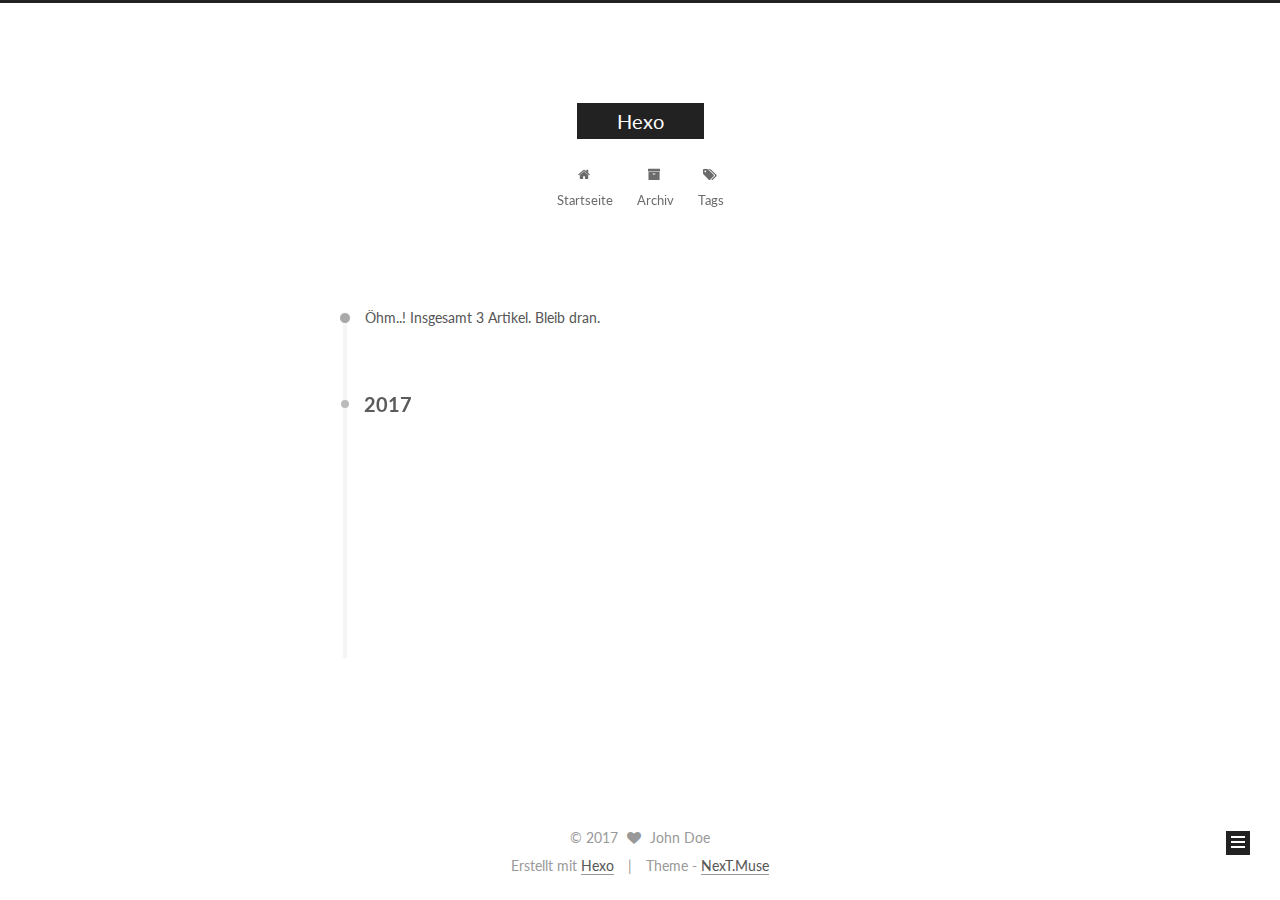
==== archives/index.html @ 36429cfd "Site updated: 2017-03-04 13:10:53" ====
<!doctype html>



  


<html class="theme-next muse use-motion" lang="">
<head>
  <meta charset="UTF-8"/>
<meta http-equiv="X-UA-Compatible" content="IE=edge" />
<meta name="viewport" content="width=device-width, initial-scale=1, maximum-scale=1"/>



<meta http-equiv="Cache-Control" content="no-transform" />
<meta http-equiv="Cache-Control" content="no-siteapp" />















  
  
  <link href="/lib/fancybox/source/jquery.fancybox.css?v=2.1.5" rel="stylesheet" type="text/css" />




  
  
  
  

  
    
    
  

  

  

  

  

  
    
    
    <link href="//fonts.googleapis.com/css?family=Lato:300,300italic,400,400italic,700,700italic&subset=latin,latin-ext" rel="stylesheet" type="text/css">
  






<link href="/lib/font-awesome/css/font-awesome.min.css?v=4.6.2" rel="stylesheet" type="text/css" />

<link href="/css/main.css?v=5.1.0" rel="stylesheet" type="text/css" />


  <meta name="keywords" content="Hexo, NexT" />





  <link rel="alternate" href="/atom.xml" title="Hexo" type="application/atom+xml" />




  <link rel="shortcut icon" type="image/x-icon" href="/favicon.ico?v=5.1.0" />






<meta property="og:type" content="website">
<meta property="og:title" content="Hexo">
<meta property="og:url" content="http://yoursite.com/archives/index.html">
<meta property="og:site_name" content="Hexo">
<meta name="twitter:card" content="summary">
<meta name="twitter:title" content="Hexo">



<script type="text/javascript" id="hexo.configurations">
  var NexT = window.NexT || {};
  var CONFIG = {
    root: '/',
    scheme: 'Muse',
    sidebar: {"position":"left","display":"post","offset":12,"offset_float":0,"b2t":false,"scrollpercent":false},
    fancybox: true,
    motion: true,
    duoshuo: {
      userId: '0',
      author: 'Author'
    },
    algolia: {
      applicationID: '',
      apiKey: '',
      indexName: '',
      hits: {"per_page":10},
      labels: {"input_placeholder":"Search for Posts","hits_empty":"We didn't find any results for the search: ${query}","hits_stats":"${hits} results found in ${time} ms"}
    }
  };
</script>



  <link rel="canonical" href="http://yoursite.com/archives/"/>





  <title> Archiv | Hexo </title>
</head>

<body itemscope itemtype="http://schema.org/WebPage" lang="">

  














  
  
    
  

  <div class="container one-collumn sidebar-position-left  page-archive  ">
    <div class="headband"></div>

    <header id="header" class="header" itemscope itemtype="http://schema.org/WPHeader">
      <div class="header-inner"><div class="site-brand-wrapper">
  <div class="site-meta ">
    

    <div class="custom-logo-site-title">
      <a href="/"  class="brand" rel="start">
        <span class="logo-line-before"><i></i></span>
        <span class="site-title">Hexo</span>
        <span class="logo-line-after"><i></i></span>
      </a>
    </div>
      
        <p class="site-subtitle"></p>
      
  </div>

  <div class="site-nav-toggle">
    <button>
      <span class="btn-bar"></span>
      <span class="btn-bar"></span>
      <span class="btn-bar"></span>
    </button>
  </div>
</div>

<nav class="site-nav">
  

  
    <ul id="menu" class="menu">
      
        
        <li class="menu-item menu-item-home">
          <a href="/" rel="section">
            
              <i class="menu-item-icon fa fa-fw fa-home"></i> <br />
            
            Startseite
          </a>
        </li>
      
        
        <li class="menu-item menu-item-archives">
          <a href="/archives" rel="section">
            
              <i class="menu-item-icon fa fa-fw fa-archive"></i> <br />
            
            Archiv
          </a>
        </li>
      
        
        <li class="menu-item menu-item-tags">
          <a href="/tags" rel="section">
            
              <i class="menu-item-icon fa fa-fw fa-tags"></i> <br />
            
            Tags
          </a>
        </li>
      

      
    </ul>
  

  
</nav>



 </div>
    </header>

    <main id="main" class="main">
      <div class="main-inner">
        <div class="content-wrap">
          <div id="content" class="content">
            

  <section id="posts" class="posts-collapse">
    <span class="archive-move-on"></span>

    <span class="archive-page-counter">
      
      
      
        
      
      Öhm..! Insgesamt 3 Artikel. Bleib dran.
    </span>

    

      
      
      

      
        
        <div class="collection-title">
          <h2 class="archive-year motion-element" id="archive-year-2017">2017</h2>
        </div>
      
      

      

  <article class="post post-type-normal" itemscope itemtype="http://schema.org/Article">
    <header class="post-header">

      <h1 class="post-title">
        
            <a class="post-title-link" href="/2017/03/04/hexo搭建指南/" itemprop="url">
              
                <span itemprop="name">hexo搭建指南</span>
              
            </a>
        
      </h1>

      <div class="post-meta">
        <time class="post-time" itemprop="dateCreated"
              datetime="2017-03-04T13:09:16+08:00"
              content="2017-03-04" >
          03-04
        </time>
      </div>

    </header>
  </article>



    

      
      
      

      
      

      

  <article class="post post-type-normal" itemscope itemtype="http://schema.org/Article">
    <header class="post-header">

      <h1 class="post-title">
        
            <a class="post-title-link" href="/2017/03/04/Hello-World-0/" itemprop="url">
              
                <span itemprop="name">Hello World!</span>
              
            </a>
        
      </h1>

      <div class="post-meta">
        <time class="post-time" itemprop="dateCreated"
              datetime="2017-03-04T11:02:02+08:00"
              content="2017-03-04" >
          03-04
        </time>
      </div>

    </header>
  </article>



    

      
      
      

      
      

      

  <article class="post post-type-normal" itemscope itemtype="http://schema.org/Article">
    <header class="post-header">

      <h1 class="post-title">
        
            <a class="post-title-link" href="/2017/03/04/hello-world/" itemprop="url">
              
                <span itemprop="name">Hello World</span>
              
            </a>
        
      </h1>

      <div class="post-meta">
        <time class="post-time" itemprop="dateCreated"
              datetime="2017-03-04T11:00:13+08:00"
              content="2017-03-04" >
          03-04
        </time>
      </div>

    </header>
  </article>



    

  </section>

  


          
          </div>
          


          

        </div>
        
          
  
  <div class="sidebar-toggle">
    <div class="sidebar-toggle-line-wrap">
      <span class="sidebar-toggle-line sidebar-toggle-line-first"></span>
      <span class="sidebar-toggle-line sidebar-toggle-line-middle"></span>
      <span class="sidebar-toggle-line sidebar-toggle-line-last"></span>
    </div>
  </div>

  <aside id="sidebar" class="sidebar">
    <div class="sidebar-inner">

      

      

      <section class="site-overview sidebar-panel sidebar-panel-active">
        <div class="site-author motion-element" itemprop="author" itemscope itemtype="http://schema.org/Person">
          <img class="site-author-image" itemprop="image"
               src="/images/avatar.gif"
               alt="John Doe" />
          <p class="site-author-name" itemprop="name">John Doe</p>
           
              <p class="site-description motion-element" itemprop="description"></p>
          
        </div>
        <nav class="site-state motion-element">

          
            <div class="site-state-item site-state-posts">
              <a href="/archives">
                <span class="site-state-item-count">3</span>
                <span class="site-state-item-name">Artikel</span>
              </a>
            </div>
          

          

          

        </nav>

        
          <div class="feed-link motion-element">
            <a href="/atom.xml" rel="alternate">
              <i class="fa fa-rss"></i>
              RSS
            </a>
          </div>
        

        <div class="links-of-author motion-element">
          
        </div>

        
        

        
        

        


      </section>

      

      

    </div>
  </aside>


        
      </div>
    </main>

    <footer id="footer" class="footer">
      <div class="footer-inner">
        <div class="copyright" >
  
  &copy; 
  <span itemprop="copyrightYear">2017</span>
  <span class="with-love">
    <i class="fa fa-heart"></i>
  </span>
  <span class="author" itemprop="copyrightHolder">John Doe</span>
</div>


<div class="powered-by">
  Erstellt mit  <a class="theme-link" href="https://hexo.io">Hexo</a>
</div>

<div class="theme-info">
  Theme -
  <a class="theme-link" href="https://github.com/iissnan/hexo-theme-next">
    NexT.Muse
  </a>
</div>


        

        
      </div>
    </footer>

    
      <div class="back-to-top">
        <i class="fa fa-arrow-up"></i>
        
      </div>
    
    
  </div>

  

<script type="text/javascript">
  if (Object.prototype.toString.call(window.Promise) !== '[object Function]') {
    window.Promise = null;
  }
</script>









  




  
  <script type="text/javascript" src="/lib/jquery/index.js?v=2.1.3"></script>

  
  <script type="text/javascript" src="/lib/fastclick/lib/fastclick.min.js?v=1.0.6"></script>

  
  <script type="text/javascript" src="/lib/jquery_lazyload/jquery.lazyload.js?v=1.9.7"></script>

  
  <script type="text/javascript" src="/lib/velocity/velocity.min.js?v=1.2.1"></script>

  
  <script type="text/javascript" src="/lib/velocity/velocity.ui.min.js?v=1.2.1"></script>

  
  <script type="text/javascript" src="/lib/fancybox/source/jquery.fancybox.pack.js?v=2.1.5"></script>


  


  <script type="text/javascript" src="/js/src/utils.js?v=5.1.0"></script>

  <script type="text/javascript" src="/js/src/motion.js?v=5.1.0"></script>



  
  

  
  
    <script type="text/javascript" id="motion.page.archive">
      $('.archive-year').velocity('transition.slideLeftIn');
    </script>
  


  


  <script type="text/javascript" src="/js/src/bootstrap.js?v=5.1.0"></script>



  



  




	





  





  





  



  
  

  

  

  

  


  

</body>
</html>
---- css/main.css ----
/* normalize.css v3.0.2 | MIT License | git.io/normalize */
html {
  font-family: sans-serif; /* 1 */
  -ms-text-size-adjust: 100%; /* 2 */
  -webkit-text-size-adjust: 100%; /* 2 */
}
body {
  margin: 0;
}
article,
aside,
details,
figcaption,
figure,
footer,
header,
hgroup,
main,
menu,
nav,
section,
summary {
  display: block;
}
audio,
canvas,
progress,
video {
  display: inline-block; /* 1 */
  vertical-align: baseline; /* 2 */
}
audio:not([controls]) {
  display: none;
  height: 0;
}
[hidden],
template {
  display: none;
}
a {
  background-color: transparent;
}
a:active,
a:hover {
  outline: 0;
}
abbr[title] {
  border-bottom: 1px dotted;
}
b,
strong {
  font-weight: bold;
}
dfn {
  font-style: italic;
}
h1 {
  font-size: 2em;
  margin: 0.67em 0;
}
mark {
  background: #ff0;
  color: #000;
}
small {
  font-size: 80%;
}
sub,
sup {
  font-size: 75%;
  line-height: 0;
  position: relative;
  vertical-align: baseline;
}
sup {
  top: -0.5em;
}
sub {
  bottom: -0.25em;
}
img {
  border: 0;
}
svg:not(:root) {
  overflow: hidden;
}
figure {
  margin: 1em 40px;
}
hr {
  -moz-box-sizing: content-box;
  box-sizing: content-box;
  height: 0;
}
pre {
  overflow: auto;
}
code,
kbd,
pre,
samp {
  font-family: monospace, monospace;
  font-size: 1em;
}
button,
input,
optgroup,
select,
textarea {
  color: inherit; /* 1 */
  font: inherit; /* 2 */
  margin: 0; /* 3 */
}
button {
  overflow: visible;
}
button,
select {
  text-transform: none;
}
button,
html input[type="button"],
input[type="reset"],
input[type="submit"] {
  -webkit-appearance: button; /* 2 */
  cursor: pointer; /* 3 */
}
button[disabled],
html input[disabled] {
  cursor: default;
}
button::-moz-focus-inner,
input::-moz-focus-inner {
  border: 0;
  padding: 0;
}
input {
  line-height: normal;
}
input[type="checkbox"],
input[type="radio"] {
  box-sizing: border-box; /* 1 */
  padding: 0; /* 2 */
}
input[type="number"]::-webkit-inner-spin-button,
input[type="number"]::-webkit-outer-spin-button {
  height: auto;
}
input[type="search"] {
  -webkit-appearance: textfield; /* 1 */
  -moz-box-sizing: content-box;
  -webkit-box-sizing: content-box; /* 2 */
  box-sizing: content-box;
}
input[type="search"]::-webkit-search-cancel-button,
input[type="search"]::-webkit-search-decoration {
  -webkit-appearance: none;
}
fieldset {
  border: 1px solid #c0c0c0;
  margin: 0 2px;
  padding: 0.35em 0.625em 0.75em;
}
legend {
  border: 0; /* 1 */
  padding: 0; /* 2 */
}
textarea {
  overflow: auto;
}
optgroup {
  font-weight: bold;
}
table {
  border-collapse: collapse;
  border-spacing: 0;
}
td,
th {
  padding: 0;
}
::selection {
  background: #262a30;
  color: #fff;
}
body {
  position: relative;
  font-family: 'Lato', "PingFang SC", "Microsoft YaHei", sans-serif;
  font-size: 14px;
  line-height: 2;
  color: #555;
  background: #fff;
}
@media (max-width: 767px) {
  body {
    padding-right: 0 !important;
  }
}
@media (min-width: 768px) and (max-width: 991px) {
  body {
    padding-right: 0 !important;
  }
}
@media (min-width: 1600px) {
  body {
    font-size: 16px;
  }
}
h1,
h2,
h3,
h4,
h5,
h6 {
  margin: 0;
  padding: 0;
  font-weight: bold;
  line-height: 1.5;
  font-family: 'Lato', "PingFang SC", "Microsoft YaHei", sans-serif;
}
h2,
h3,
h4,
h5,
h6 {
  margin: 20px 0 15px;
}
h1 {
  font-size: 22px;
}
@media (max-width: 767px) {
  h1 {
    font-size: 18px;
  }
}
h2 {
  font-size: 20px;
}
@media (max-width: 767px) {
  h2 {
    font-size: 16px;
  }
}
h3 {
  font-size: 18px;
}
@media (max-width: 767px) {
  h3 {
    font-size: 14px;
  }
}
h4 {
  font-size: 16px;
}
@media (max-width: 767px) {
  h4 {
    font-size: 12px;
  }
}
h5 {
  font-size: 14px;
}
@media (max-width: 767px) {
  h5 {
    font-size: 10px;
  }
}
h6 {
  font-size: 12px;
}
@media (max-width: 767px) {
  h6 {
    font-size: 8px;
  }
}
p {
  margin: 0 0 25px 0;
}
a {
  color: #555;
  text-decoration: none;
  border-bottom: 1px solid #999;
  word-wrap: break-word;
}
a:hover {
  color: #222;
  border-bottom-color: #222;
}
blockquote {
  margin: 0;
  padding: 0;
}
img {
  display: block;
  margin: auto;
  max-width: 100%;
  height: auto;
}
hr {
  margin: 40px 0;
  height: 3px;
  border: none;
  background-color: #ddd;
  background-image: repeating-linear-gradient(-45deg, #fff, #fff 4px, transparent 4px, transparent 8px);
}
blockquote {
  padding: 0 15px;
  color: #666;
  border-left: 4px solid #ddd;
}
blockquote cite::before {
  content: "-";
  padding: 0 5px;
}
dt {
  font-weight: 700;
}
dd {
  margin: 0;
  padding: 0;
}
.text-left {
  text-align: left;
}
.text-center {
  text-align: center;
}
.text-right {
  text-align: right;
}
.text-justify {
  text-align: justify;
}
.text-nowrap {
  white-space: nowrap;
}
.text-lowercase {
  text-transform: lowercase;
}
.text-uppercase {
  text-transform: uppercase;
}
.text-capitalize {
  text-transform: capitalize;
}
.center-block {
  display: block;
  margin-left: auto;
  margin-right: auto;
}
.clearfix:before,
.clearfix:after {
  content: " ";
  display: table;
}
.clearfix:after {
  clear: both;
}
.pullquote {
  width: 45%;
}
.pullquote.left {
  float: left;
  margin-left: 5px;
  margin-right: 10px;
}
.pullquote.right {
  float: right;
  margin-left: 10px;
  margin-right: 5px;
}
.affix.affix.affix {
  position: fixed;
}
.translation {
  margin-top: -20px;
  font-size: 14px;
  color: #999;
}
.scrollbar-measure {
  width: 100px;
  height: 100px;
  overflow: scroll;
  position: absolute;
  top: -9999px;
}
.use-motion .motion-element {
  opacity: 0;
}
table {
  margin: 20px 0;
  width: 100%;
  border-collapse: collapse;
  border-spacing: 0;
  border: 1px solid #ddd;
  font-size: 14px;
  table-layout: fixed;
  word-wrap: break-all;
}
table>tbody>tr:nth-of-type(odd) {
  background-color: #f9f9f9;
}
table>tbody>tr:hover {
  background-color: #f5f5f5;
}
caption,
th,
td {
  padding: 8px;
  text-align: left;
  vertical-align: middle;
  font-weight: normal;
}
th,
td {
  border-bottom: 3px solid #ddd;
  border-right: 1px solid #eee;
}
th {
  padding-bottom: 10px;
  font-weight: 700;
}
td {
  border-bottom-width: 1px;
}
html,
body {
  height: 100%;
}
.container {
  position: relative;
  min-height: 100%;
}
.header-inner {
  margin: 0 auto;
  padding: 100px 0 70px;
  width: 700px;
}
@media (min-width: 1600px) {
  .container .header-inner {
    width: 900px;
  }
}
.main {
  padding-bottom: 150px;
}
.main-inner {
  margin: 0 auto;
  width: 700px;
}
@media (min-width: 1600px) {
  .container .main-inner {
    width: 900px;
  }
}
.footer {
  position: absolute;
  left: 0;
  bottom: 0;
  width: 100%;
  min-height: 50px;
}
.footer-inner {
  box-sizing: border-box;
  margin: 20px auto;
  width: 700px;
}
@media (min-width: 1600px) {
  .container .footer-inner {
    width: 900px;
  }
}
pre,
.highlight {
  overflow: auto;
  margin: 20px 0;
  padding: 0;
  font-size: 13px;
  color: #4d4d4c;
  background: #f7f7f7;
  line-height: 1.6;
}
pre,
code {
  font-family: consolas, Menlo, "PingFang SC", "Microsoft YaHei", monospace;
}
code {
  padding: 2px 4px;
  word-wrap: break-word;
  color: #555;
  background: #eee;
  border-radius: 3px;
  font-size: 13px;
}
pre code {
  padding: 0;
  color: #4d4d4c;
  background: none;
  text-shadow: none;
}
.highlight {
  border-radius: 1px;
}
.highlight pre {
  border: none;
  margin: 0;
  padding: 10px 0;
}
.highlight table {
  margin: 0;
  width: auto;
  border: none;
}
.highlight td {
  border: none;
  padding: 0;
}
.highlight figcaption {
  font-size: 1em;
  color: #4d4d4c;
  line-height: 1em;
  margin-bottom: 1em;
}
.highlight figcaption:before,
.highlight figcaption:after {
  content: " ";
  display: table;
}
.highlight figcaption:after {
  clear: both;
}
.highlight figcaption a {
  float: right;
  color: #4d4d4c;
}
.highlight figcaption a:hover {
  border-bottom-color: #4d4d4c;
}
.highlight .gutter pre {
  padding-left: 10px;
  padding-right: 10px;
  color: #869194;
  text-align: right;
  background-color: #eff2f3;
}
.highlight .code pre {
  padding-left: 10px;
  padding-right: 10px;
  background-color: #f7f7f7;
}
.highlight .line {
  height: 20px;
}
.gutter {
  -webkit-user-select: none;
  -moz-user-select: none;
  -ms-user-select: none;
  user-select: none;
}
.gist table {
  width: auto;
}
.gist table td {
  border: none;
}
pre .deletion {
  background: #fdd;
}
pre .addition {
  background: #dfd;
}
pre .meta {
  color: #8959a8;
}
pre .comment {
  color: #8e908c;
}
pre .variable,
pre .attribute,
pre .tag,
pre .regexp,
pre .ruby .constant,
pre .xml .tag .title,
pre .xml .pi,
pre .xml .doctype,
pre .html .doctype,
pre .css .id,
pre .css .class,
pre .css .pseudo {
  color: #c82829;
}
pre .number,
pre .preprocessor,
pre .built_in,
pre .literal,
pre .params,
pre .constant,
pre .command {
  color: #f5871f;
}
pre .ruby .class .title,
pre .css .rules .attribute,
pre .string,
pre .value,
pre .inheritance,
pre .header,
pre .ruby .symbol,
pre .xml .cdata,
pre .special,
pre .number,
pre .formula {
  color: #718c00;
}
pre .title,
pre .css .hexcolor {
  color: #3e999f;
}
pre .function,
pre .python .decorator,
pre .python .title,
pre .ruby .function .title,
pre .ruby .title .keyword,
pre .perl .sub,
pre .javascript .title,
pre .coffeescript .title {
  color: #4271ae;
}
pre .keyword,
pre .javascript .function {
  color: #8959a8;
}
.full-image.full-image.full-image {
  border: none;
  max-width: 100%;
  width: auto;
  margin: 20px auto;
}
@media (min-width: 992px) {
  .full-image.full-image.full-image {
    max-width: none;
    width: 110%;
    margin: 25px -5%;
  }
}
.blockquote-center,
.page-home .post-type-quote blockquote,
.page-post-detail .post-type-quote blockquote {
  position: relative;
  margin: 40px 0;
  padding: 0;
  border-left: none;
  text-align: center;
}
.blockquote-center::before,
.page-home .post-type-quote blockquote::before,
.page-post-detail .post-type-quote blockquote::before,
.blockquote-center::after,
.page-home .post-type-quote blockquote::after,
.page-post-detail .post-type-quote blockquote::after {
  position: absolute;
  content: ' ';
  display: block;
  width: 100%;
  height: 24px;
  opacity: 0.2;
  background-repeat: no-repeat;
  background-position: 0 -6px;
  background-size: 22px 22px;
}
.blockquote-center::before,
.page-home .post-type-quote blockquote::before,
.page-post-detail .post-type-quote blockquote::before {
  top: -20px;
  background-image: url("../images/quote-l.svg");
  border-top: 1px solid #ccc;
}
.blockquote-center::after,
.page-home .post-type-quote blockquote::after,
.page-post-detail .post-type-quote blockquote::after {
  bottom: -20px;
  background-image: url("../images/quote-r.svg");
  border-bottom: 1px solid #ccc;
  background-position: 100% 8px;
}
.blockquote-center p,
.page-home .post-type-quote blockquote p,
.page-post-detail .post-type-quote blockquote p,
.blockquote-center div,
.page-home .post-type-quote blockquote div,
.page-post-detail .post-type-quote blockquote div {
  text-align: center;
}
.post .post-body .group-picture img {
  box-sizing: border-box;
  padding: 0 3px;
  border: none;
}
.post .group-picture-row {
  overflow: hidden;
  margin-top: 6px;
}
.post .group-picture-row:first-child {
  margin-top: 0;
}
.post .group-picture-column {
  float: left;
}
.page-post-detail .post-body .group-picture-column {
  float: none;
  margin-top: 10px;
  width: auto !important;
}
.page-post-detail .post-body .group-picture-column img {
  margin: 0 auto;
}
.page-archive .group-picture-container {
  overflow: hidden;
}
.page-archive .group-picture-row {
  float: left;
}
.page-archive .group-picture-row:first-child {
  margin-top: 6px;
}
.page-archive .group-picture-column {
  max-width: 150px;
  max-height: 150px;
}
.note {
  padding: 20px;
  margin: 20px 0;
  border: 1px solid #eee;
  border-left-width: 5px;
  border-radius: 3px;
}
.note h2,
.note h3,
.note h4,
.note h5,
.note h6 {
  margin-top: 0;
  margin-bottom: 5px;
}
.note p:last-child {
  margin-bottom: 0;
}
.note code {
  border-radius: 3px;
}
.note+.note {
  margin-top: -5px;
}
.default {
  border-left-color: #777;
}
.default h2,
.default h3,
.default h4,
.default h5,
.default h6 {
  color: #777;
}
.primary {
  border-left-color: #428bca;
}
.primary h2,
.primary h3,
.primary h4,
.primary h5,
.primary h6 {
  color: #428bca;
}
.success {
  border-left-color: #5cb85c;
}
.success h2,
.success h3,
.success h4,
.success h5,
.success h6 {
  color: #5cb85c;
}
.danger {
  border-left-color: #d9534f;
}
.danger h2,
.danger h3,
.danger h4,
.danger h5,
.danger h6 {
  color: #d9534f;
}
.warning {
  border-left-color: #f0ad4e;
}
.warning h2,
.warning h3,
.warning h4,
.warning h5,
.warning h6 {
  color: #f0ad4e;
}
.info {
  border-left-color: #5bc0de;
}
.info h2,
.info h3,
.info h4,
.info h5,
.info h6 {
  color: #5bc0de;
}
.exturl {
  background-color: transparent;
  cursor: pointer;
  border-bottom: 1px solid #999;
}
.exturl .fa {
  font-size: 14px;
}
.exturl:active,
.exturl:hover {
  outline: 0;
  color: #222;
  border-bottom-color: #222;
}
.btn {
  display: inline-block;
  padding: 0 20px;
  font-size: 14px;
  color: #fff;
  background: #222;
  border: 2px solid #222;
  text-decoration: none;
  border-radius: 0;
  transition-property: background-color;
  transition-duration: 0.2s;
  transition-timing-function: ease-in-out;
  transition-delay: 0s;
}
.btn:hover,
.post-button .btn:hover {
  border-color: #222;
  color: #222;
  background: #fff;
}
.btn-bar {
  display: block;
  width: 22px;
  height: 2px;
  background: #555;
  border-radius: 1px;
}
.btn-bar+.btn-bar {
  margin-top: 4px;
}
.pagination {
  margin: 120px 0 40px;
  text-align: center;
  border-top: 1px solid #eee;
}
.page-number-basic,
.pagination .prev,
.pagination .next,
.pagination .page-number,
.pagination .space {
  display: inline-block;
  position: relative;
  top: -1px;
  margin: 0 10px;
  padding: 0 10px;
  line-height: 30px;
}
@media (max-width: 767px) {
  .page-number-basic,
  .pagination .prev,
  .pagination .next,
  .pagination .page-number,
  .pagination .space {
    margin: 0 5px;
  }
}
.pagination .prev,
.pagination .next,
.pagination .page-number {
  border-bottom: 0;
  border-top: 1px solid #eee;
  transition-property: border-color;
  transition-duration: 0.2s;
  transition-timing-function: ease-in-out;
  transition-delay: 0s;
}
.pagination .prev:hover,
.pagination .next:hover,
.pagination .page-number:hover {
  border-top-color: #222;
}
.pagination .space {
  padding: 0;
  margin: 0;
}
.pagination .prev {
  margin-left: 0;
}
.pagination .next {
  margin-right: 0;
}
.pagination .page-number.current {
  color: #fff;
  background: #ccc;
  border-top-color: #ccc;
}
@media (max-width: 767px) {
  .pagination {
    border-top: none;
  }
  .pagination .prev,
  .pagination .next,
  .pagination .page-number {
    margin-bottom: 10px;
    border-top: 0;
    border-bottom: 1px solid #eee;
  }
  .pagination .prev:hover,
  .pagination .next:hover,
  .pagination .page-number:hover {
    border-bottom-color: #222;
  }
}
.comments {
  margin: 60px 20px 0;
}
.tag-cloud {
  text-align: center;
}
.tag-cloud a {
  display: inline-block;
  margin: 10px;
}
.back-to-top {
  box-sizing: border-box;
  position: fixed;
  bottom: -100px;
  right: 30px;
  z-index: 1050;
  padding: 0 6px;
  width: 24px;
  background: #222;
  font-size: 12px;
  opacity: 1;
  color: #fff;
  cursor: pointer;
  text-align: center;
  -webkit-transform: translateZ(0);
  transition-property: bottom;
  transition-duration: 0.2s;
  transition-timing-function: ease-in-out;
  transition-delay: 0s;
}
@media (max-width: 767px) {
  .back-to-top {
    display: none;
  }
}
@media (min-width: 768px) and (max-width: 991px) {
  .back-to-top {
    display: none;
  }
}
.back-to-top.back-to-top-on {
  bottom: 19px;
}
.header {
  background: #fff;
}
.header-inner {
  position: relative;
}
.headband {
  height: 3px;
  background: #222;
}
.site-meta {
  margin: 0;
  text-align: center;
}
@media (max-width: 767px) {
  .site-meta {
    text-align: center;
  }
}
.brand {
  position: relative;
  display: inline-block;
  padding: 0 40px;
  color: #fff;
  background: #222;
  border-bottom: none;
}
.brand:hover {
  color: #fff;
}
.logo {
  display: inline-block;
  margin-right: 5px;
  line-height: 36px;
  vertical-align: top;
}
.site-title {
  display: inline-block;
  vertical-align: top;
  line-height: 36px;
  font-size: 20px;
  font-weight: normal;
  font-family: 'Lato', "PingFang SC", "Microsoft YaHei", sans-serif;
}
.site-subtitle {
  margin-top: 10px;
  font-size: 13px;
  color: #999;
}
.use-motion .brand {
  opacity: 0;
}
.use-motion .logo,
.use-motion .site-title,
.use-motion .site-subtitle {
  opacity: 0;
  position: relative;
  top: -10px;
}
.site-nav-toggle {
  display: none;
  position: absolute;
  top: 10px;
  left: 10px;
}
@media (max-width: 767px) {
  .site-nav-toggle {
    display: block;
  }
}
.site-nav-toggle button {
  margin-top: 2px;
  padding: 9px 10px;
  background: transparent;
  border: none;
}
@media (max-width: 767px) {
  .site-nav {
    display: none;
    margin: 0 -10px;
    padding: 0 10px;
    clear: both;
    border-top: 1px solid #ddd;
  }
}
@media (min-width: 768px) and (max-width: 991px) {
  .site-nav {
    display: block !important;
  }
}
@media (min-width: 992px) {
  .site-nav {
    display: block !important;
  }
}
.menu {
  margin-top: 20px;
  padding-left: 0;
  text-align: center;
}
.menu .menu-item {
  display: inline-block;
  margin: 0 10px;
  list-style: none;
}
@media screen and (max-width: 767px) {
  .menu .menu-item {
    margin-top: 10px;
  }
}
.menu .menu-item a {
  display: block;
  font-size: 13px;
  line-height: inherit;
  border-bottom: 1px solid transparent;
  transition-property: border-color;
  transition-duration: 0.2s;
  transition-timing-function: ease-in-out;
  transition-delay: 0s;
}
.menu .menu-item a:hover {
  border-bottom-color: #222;
}
.menu .menu-item .fa {
  margin-right: 5px;
}
.use-motion .menu-item {
  opacity: 0;
}
.post-body {
  font-family: 'Lato', "PingFang SC", "Microsoft YaHei", sans-serif;
}
@media (max-width: 767px) {
  .post-body {
    word-break: break-word;
  }
}
.post-body .fancybox img {
  display: block !important;
  margin: 0 auto;
  cursor: pointer;
  cursor: zoom-in;
  cursor: -webkit-zoom-in;
}
.post-body .image-caption,
.post-body .figure .caption {
  margin: 10px auto 15px;
  text-align: center;
  font-size: 14px;
  color: #999;
  font-weight: bold;
  line-height: 1;
}
.post-sticky-flag {
  display: inline-block;
  font-size: 16px;
  -ms-transform: rotate(30deg);
  -webkit-transform: rotate(30deg);
  -moz-transform: rotate(30deg);
  -ms-transform: rotate(30deg);
  -o-transform: rotate(30deg);
  transform: rotate(30deg);
}
.posts-expand {
  padding-top: 40px;
}
@media (max-width: 767px) {
  .posts-expand {
    margin: 0 20px;
  }
  .post-body pre,
  .post-body .highlight {
    padding: 10px;
  }
  .post-body pre .gutter pre,
  .post-body .highlight .gutter pre {
    padding-right: 10px;
  }
}
@media (min-width: 992px) {
  .posts-expand .post-body {
    text-align: justify;
  }
}
.posts-expand .post-body h2,
.posts-expand .post-body h3,
.posts-expand .post-body h4,
.posts-expand .post-body h5,
.posts-expand .post-body h6 {
  padding-top: 10px;
}
.posts-expand .post-body h2 .header-anchor,
.posts-expand .post-body h3 .header-anchor,
.posts-expand .post-body h4 .header-anchor,
.posts-expand .post-body h5 .header-anchor,
.posts-expand .post-body h6 .header-anchor {
  float: right;
  margin-left: 10px;
  color: #ccc;
  border-bottom-style: none;
  visibility: hidden;
}
.posts-expand .post-body h2 .header-anchor:hover,
.posts-expand .post-body h3 .header-anchor:hover,
.posts-expand .post-body h4 .header-anchor:hover,
.posts-expand .post-body h5 .header-anchor:hover,
.posts-expand .post-body h6 .header-anchor:hover {
  color: inherit;
}
.posts-expand .post-body h2:hover .header-anchor,
.posts-expand .post-body h3:hover .header-anchor,
.posts-expand .post-body h4:hover .header-anchor,
.posts-expand .post-body h5:hover .header-anchor,
.posts-expand .post-body h6:hover .header-anchor {
  visibility: visible;
}
.posts-expand .post-body ul li {
  list-style: circle;
}
.posts-expand .post-body img {
  box-sizing: border-box;
  margin: auto;
  padding: 3px;
  border: 1px solid #ddd;
}
.posts-expand .fancybox img {
  margin: 0 auto;
}
@media (max-width: 767px) {
  .posts-collapse {
    margin: 0 20px;
  }
  .posts-collapse .post-title,
  .posts-collapse .post-meta {
    display: block;
    width: auto;
    text-align: left;
  }
}
.posts-collapse {
  position: relative;
  z-index: 1010;
  margin-left: 55px;
}
.posts-collapse::after {
  content: " ";
  position: absolute;
  top: 20px;
  left: 0;
  margin-left: -2px;
  width: 4px;
  height: 100%;
  background: #f5f5f5;
  z-index: -1;
}
@media (max-width: 767px) {
  .posts-collapse {
    margin: 0 20px;
  }
}
.posts-collapse .collection-title {
  position: relative;
  margin: 60px 0;
}
.posts-collapse .collection-title h2 {
  margin-left: 20px;
}
.posts-collapse .collection-title small {
  color: #bbb;
}
.posts-collapse .collection-title::before {
  content: " ";
  position: absolute;
  left: 0;
  top: 50%;
  margin-left: -4px;
  margin-top: -4px;
  width: 8px;
  height: 8px;
  background: #bbb;
  border-radius: 50%;
}
.posts-collapse .post {
  margin: 30px 0;
}
.posts-collapse .post-header {
  position: relative;
  transition-duration: 0.2s;
  transition-timing-function: ease-in-out;
  transition-delay: 0s;
  transition-property: border;
  border-bottom: 1px dashed #ccc;
}
.posts-collapse .post-header::before {
  content: " ";
  position: absolute;
  left: 0;
  top: 12px;
  width: 6px;
  height: 6px;
  margin-left: -4px;
  background: #bbb;
  border-radius: 50%;
  border: 1px solid #fff;
  transition-duration: 0.2s;
  transition-timing-function: ease-in-out;
  transition-delay: 0s;
  transition-property: background;
}
.posts-collapse .post-header:hover {
  border-bottom-color: #666;
}
.posts-collapse .post-header:hover::before {
  background: #222;
}
.posts-collapse .post-meta {
  position: absolute;
  font-size: 12px;
  left: 20px;
  top: 5px;
}
.posts-collapse .post-comments-count {
  display: none;
}
.posts-collapse .post-title {
  margin-left: 60px;
  font-size: 16px;
  font-weight: normal;
  line-height: inherit;
}
.posts-collapse .post-title::after {
  margin-left: 3px;
  opacity: 0.6;
}
.posts-collapse .post-title a {
  color: #666;
  border-bottom: none;
}
.page-home .post-type-quote .post-header,
.page-post-detail .post-type-quote .post-header,
.page-home .post-type-quote .post-tags,
.page-post-detail .post-type-quote .post-tags {
  display: none;
}
.posts-expand .post-title {
  font-size: 26px;
  text-align: center;
  word-break: break-word;
  font-weight: 400;
}
@media (max-width: 767px) {
  .posts-expand .post-title {
    font-size: 22px;
  }
}
.posts-expand .post-title-link {
  display: inline-block;
  position: relative;
  color: #555;
  border-bottom: none;
  line-height: 1.2;
  vertical-align: top;
}
.posts-expand .post-title-link::before {
  content: "";
  position: absolute;
  width: 100%;
  height: 2px;
  bottom: 0;
  left: 0;
  background-color: #000;
  visibility: hidden;
  -webkit-transform: scaleX(0);
  -moz-transform: scaleX(0);
  -ms-transform: scaleX(0);
  -o-transform: scaleX(0);
  transform: scaleX(0);
  transition-duration: 0.2s;
  transition-timing-function: ease-in-out;
  transition-delay: 0s;
}
.posts-expand .post-title-link:hover::before {
  visibility: visible;
  -webkit-transform: scaleX(1);
  -moz-transform: scaleX(1);
  -ms-transform: scaleX(1);
  -o-transform: scaleX(1);
  transform: scaleX(1);
}
.posts-expand .post-title-link .fa {
  font-size: 16px;
}
.posts-expand .post-meta {
  margin: 3px 0 60px 0;
  color: #999;
  font-family: 'Lato', "PingFang SC", "Microsoft YaHei", sans-serif;
  font-size: 12px;
  text-align: center;
}
.posts-expand .post-meta .post-category-list {
  display: inline-block;
  margin: 0;
  padding: 3px;
}
.posts-expand .post-meta .post-category-list-link {
  color: #999;
}
.posts-expand .post-meta .post-description {
  font-size: 14px;
  margin-top: 2px;
}
.post-meta-divider {
  margin: 0 0.5em;
}
.post-meta-item-icon {
  margin-right: 3px;
}
@media (min-width: 768px) and (max-width: 991px) {
  .post-meta-item-icon {
    display: inline-block;
  }
}
@media (max-width: 767px) {
  .post-meta-item-icon {
    display: inline-block;
  }
}
@media (min-width: 768px) and (max-width: 991px) {
  .post-meta-item-text {
    display: none;
  }
}
@media (max-width: 767px) {
  .post-meta-item-text {
    display: none;
  }
}
@media (max-width: 767px) {
  .posts-expand .post-comments-count {
    display: none;
  }
}
.social-like {
  font-size: 14px;
  height: 20px;
  text-align: center;
  border-top: 1px solid #eee;
  padding-top: 9px;
  margin-top: 45px;
  display: flex;
  justify-content: center;
}
.vk_like {
  width: 85px;
  height: 21px;
  padding-top: 7px;
  align-self: center;
}
.fb_like {
  height: 30px;
  align-self: center;
}
.post-button {
  margin-top: 50px;
}
.post-button .btn {
  color: #fff;
  font-size: 14px;
  background: #222;
  border-radius: 0;
  line-height: 2;
  margin: 0 4px 8px 4px;
}
.post-button .fa-fw {
  width: 1.285714285714286em;
  text-align: left;
}
.posts-expand .post-tags {
  margin-top: 40px;
  text-align: center;
}
.posts-expand .post-tags a {
  display: inline-block;
  margin-right: 10px;
  font-size: 13px;
}
.post-nav {
  display: table;
  margin-top: 15px;
  width: 100%;
  border-top: 1px solid #eee;
}
.post-nav-divider {
  display: table-cell;
  width: 10%;
}
.post-nav-item {
  display: table-cell;
  padding: 10px 0 0 0;
  width: 45%;
  vertical-align: top;
}
.post-nav-item a {
  position: relative;
  display: block;
  line-height: 25px;
  font-size: 14px;
  color: #555;
  border-bottom: none;
}
.post-nav-item a:hover {
  color: #222;
  border-bottom: none;
}
.post-nav-item a:active {
  top: 2px;
}
.post-nav-item .fa {
  position: absolute;
  top: 8px;
  left: 0;
  font-size: 12px;
}
.post-nav-next a {
  padding-left: 15px;
}
.post-nav-prev {
  text-align: right;
}
.post-nav-prev a {
  padding-right: 15px;
}
.post-nav-prev .fa {
  right: 0;
  left: auto;
}
.posts-expand .post-eof {
  display: block;
  margin: 80px auto 60px;
  width: 8%;
  height: 1px;
  background: #ccc;
  text-align: center;
}
.post:last-child .post-eof.post-eof.post-eof {
  display: none;
}
.post-gallery {
  display: table;
  table-layout: fixed;
  width: 100%;
  border-collapse: separate;
}
.post-gallery-row {
  display: table-row;
}
.post-gallery .post-gallery-img {
  display: table-cell;
  text-align: center;
  vertical-align: middle;
  border: none;
}
.post-gallery .post-gallery-img img {
  max-width: 100%;
  max-height: 100%;
  border: none;
}
.fancybox-close,
.fancybox-close:hover {
  border: none;
}
.sidebar {
  position: fixed;
  right: 0;
  top: 0;
  bottom: 0;
  width: 0;
  z-index: 1040;
  box-shadow: inset 0 2px 6px #000;
  background: #222;
  -webkit-transform: translateZ(0);
}
.sidebar a {
  color: #999;
  border-bottom-color: #555;
}
.sidebar a:hover {
  color: #eee;
}
@media (min-width: 768px) and (max-width: 991px) {
  .sidebar {
    display: none !important;
  }
}
@media (max-width: 767px) {
  .sidebar {
    display: none !important;
  }
}
.sidebar-inner {
  position: relative;
  padding: 20px 10px;
  color: #999;
  text-align: center;
}
.sidebar-toggle {
  position: fixed;
  right: 30px;
  bottom: 45px;
  width: 14px;
  height: 14px;
  padding: 5px;
  background: #222;
  line-height: 0;
  z-index: 1050;
  cursor: pointer;
  -webkit-transform: translateZ(0);
}
@media (min-width: 768px) and (max-width: 991px) {
  .sidebar-toggle {
    display: none;
  }
}
@media (max-width: 767px) {
  .sidebar-toggle {
    display: none;
  }
}
.sidebar-toggle-line {
  position: relative;
  display: inline-block;
  vertical-align: top;
  height: 2px;
  width: 100%;
  background: #fff;
  margin-top: 3px;
}
.sidebar-toggle-line:first-child {
  margin-top: 0;
}
.site-author-image {
  display: block;
  margin: 0 auto;
  padding: 2px;
  max-width: 96px;
  height: auto;
  border: 2px solid #333;
}
.site-author-name {
  margin: 5px 0 0;
  text-align: center;
  color: #f5f5f5;
  font-weight: normal;
}
.site-description {
  margin-top: 5px;
  text-align: center;
  font-size: 14px;
  color: #999;
}
.site-state {
  overflow: hidden;
  line-height: 1.4;
  white-space: nowrap;
  text-align: center;
}
.site-state-item {
  display: inline-block;
  padding: 0 15px;
  border-left: 1px solid #333;
}
.site-state-item:first-child {
  border-left: none;
}
.site-state-item a {
  border-bottom: none;
}
.site-state-item-count {
  display: block;
  text-align: center;
  color: inherit;
  font-weight: 600;
  font-size: 18px;
}
.site-state-item-name {
  font-size: 13px;
  color: inherit;
}
.feed-link {
  margin-top: 20px;
}
.feed-link a {
  display: inline-block;
  padding: 0 15px;
  color: #fc6423;
  border: 1px solid #fc6423;
  border-radius: 4px;
}
.feed-link a i {
  color: #fc6423;
  font-size: 14px;
}
.feed-link a:hover {
  color: #fff;
  background: #fc6423;
}
.feed-link a:hover i {
  color: #fff;
}
.links-of-author {
  margin-top: 20px;
}
.links-of-author a {
  display: inline-block;
  vertical-align: middle;
  margin-right: 10px;
  margin-bottom: 10px;
  border-bottom-color: #555;
  font-size: 13px;
}
.links-of-author a:before {
  display: inline-block;
  vertical-align: middle;
  margin-right: 3px;
  content: " ";
  width: 4px;
  height: 4px;
  border-radius: 50%;
  background: #c8ff29;
}
.links-of-blogroll {
  font-size: 13px;
}
.links-of-blogroll-title {
  margin-top: 20px;
  font-size: 14px;
  font-weight: 600;
}
.links-of-blogroll-list {
  margin: 0;
  padding: 0;
}
.links-of-blogroll-item {
  padding: 2px 10px;
}
.sidebar-nav {
  margin: 0 0 20px;
  padding-left: 0;
}
.sidebar-nav li {
  display: inline-block;
  cursor: pointer;
  border-bottom: 1px solid transparent;
  font-size: 14px;
  color: #555;
}
.sidebar-nav li:hover {
  color: #f5f5f5;
}
.page-post-detail .sidebar-nav-toc {
  padding: 0 5px;
}
.page-post-detail .sidebar-nav-overview {
  margin-left: 10px;
}
.sidebar-nav .sidebar-nav-active {
  color: #87daff;
  border-bottom-color: #87daff;
}
.sidebar-nav .sidebar-nav-active:hover {
  color: #87daff;
}
.sidebar-panel {
  display: none;
}
.sidebar-panel-active {
  display: block;
}
.post-toc-empty {
  font-size: 14px;
  color: #666;
}
.post-toc-wrap {
  overflow: hidden;
}
.post-toc {
  overflow: auto;
}
.post-toc ol {
  margin: 0;
  padding: 0 2px 5px 10px;
  text-align: left;
  list-style: none;
  font-size: 14px;
}
.post-toc ol > ol {
  padding-left: 0;
}
.post-toc ol a {
  transition-duration: 0.2s;
  transition-timing-function: ease-in-out;
  transition-delay: 0s;
  transition-property: all;
  color: #999;
  border-bottom-color: #555;
}
.post-toc ol a:hover {
  color: #ccc;
  border-bottom-color: #ccc;
}
.post-toc .nav-item {
  overflow: hidden;
  text-overflow: ellipsis;
  white-space: nowrap;
  line-height: 1.8;
}
.post-toc .nav .nav-child {
  display: none;
}
.post-toc .nav .active > .nav-child {
  display: block;
}
.post-toc .nav .active-current > .nav-child {
  display: block;
}
.post-toc .nav .active-current > .nav-child > .nav-item {
  display: block;
}
.post-toc .nav .active > a {
  color: #87daff;
  border-bottom-color: #87daff;
}
.post-toc .nav .active-current > a {
  color: #87daff;
}
.post-toc .nav .active-current > a:hover {
  color: #87daff;
}
.footer {
  font-size: 14px;
  color: #999;
}
.footer img {
  border: none;
}
.footer-inner {
  text-align: center;
}
.with-love {
  display: inline-block;
  margin: 0 5px;
}
.powered-by,
.theme-info {
  display: inline-block;
}
.powered-by {
  margin-right: 10px;
}
.powered-by::after {
  content: "|";
  padding-left: 10px;
}
.cc-license {
  margin-top: 10px;
  text-align: center;
}
.cc-license .cc-opacity {
  opacity: 0.7;
  border-bottom: none;
}
.cc-license .cc-opacity:hover {
  opacity: 0.9;
}
.cc-license img {
  display: inline-block;
}
.theme-next #ds-thread #ds-reset {
  color: #555;
}
.theme-next #ds-thread #ds-reset .ds-replybox {
  margin-bottom: 30px;
}
.theme-next #ds-thread #ds-reset .ds-replybox .ds-avatar,
.theme-next #ds-reset .ds-avatar img {
  box-shadow: none;
}
.theme-next #ds-thread #ds-reset .ds-textarea-wrapper {
  border-color: #c7d4e1;
  background: none;
  border-top-right-radius: 3px;
  border-top-left-radius: 3px;
}
.theme-next #ds-thread #ds-reset .ds-textarea-wrapper textarea {
  height: 60px;
}
.theme-next #ds-reset .ds-rounded-top {
  border-radius: 0;
}
.theme-next #ds-thread #ds-reset .ds-post-toolbar {
  box-sizing: border-box;
  border: 1px solid #c7d4e1;
  background: #f6f8fa;
}
.theme-next #ds-thread #ds-reset .ds-post-options {
  height: 40px;
  border: none;
  background: none;
}
.theme-next #ds-thread #ds-reset .ds-toolbar-buttons {
  top: 11px;
}
.theme-next #ds-thread #ds-reset .ds-sync {
  top: 5px;
}
.theme-next #ds-thread #ds-reset .ds-post-button {
  top: 4px;
  right: 5px;
  width: 90px;
  height: 30px;
  border: 1px solid #c5ced7;
  border-radius: 3px;
  background-image: linear-gradient(#fbfbfc, #f5f7f9);
  color: #60676d;
}
.theme-next #ds-thread #ds-reset .ds-post-button:hover {
  background-position: 0 -30px;
  color: #60676d;
}
.theme-next #ds-thread #ds-reset .ds-comments-info {
  padding: 10px 0;
}
.theme-next #ds-thread #ds-reset .ds-sort {
  display: none;
}
.theme-next #ds-thread #ds-reset li.ds-tab a.ds-current {
  border: none;
  background: #f6f8fa;
  color: #60676d;
}
.theme-next #ds-thread #ds-reset li.ds-tab a.ds-current:hover {
  background-color: #e9f0f7;
  color: #60676d;
}
.theme-next #ds-thread #ds-reset li.ds-tab a {
  border-radius: 2px;
  padding: 5px;
}
.theme-next #ds-thread #ds-reset .ds-login-buttons p {
  color: #999;
  line-height: 36px;
}
.theme-next #ds-thread #ds-reset .ds-login-buttons .ds-service-list li {
  height: 28px;
}
.theme-next #ds-thread #ds-reset .ds-service-list a {
  background: none;
  padding: 5px;
  border: 1px solid;
  border-radius: 3px;
  text-align: center;
}
.theme-next #ds-thread #ds-reset .ds-service-list a:hover {
  color: #fff;
  background: #666;
}
.theme-next #ds-thread #ds-reset .ds-service-list .ds-weibo {
  color: #fc9b00;
  border-color: #fc9b00;
}
.theme-next #ds-thread #ds-reset .ds-service-list .ds-weibo:hover {
  background: #fc9b00;
}
.theme-next #ds-thread #ds-reset .ds-service-list .ds-qq {
  color: #60a3ec;
  border-color: #60a3ec;
}
.theme-next #ds-thread #ds-reset .ds-service-list .ds-qq:hover {
  background: #60a3ec;
}
.theme-next #ds-thread #ds-reset .ds-service-list .ds-renren {
  color: #2e7ac4;
  border-color: #2e7ac4;
}
.theme-next #ds-thread #ds-reset .ds-service-list .ds-renren:hover {
  background: #2e7ac4;
}
.theme-next #ds-thread #ds-reset .ds-service-list .ds-douban {
  color: #37994c;
  border-color: #37994c;
}
.theme-next #ds-thread #ds-reset .ds-service-list .ds-douban:hover {
  background: #37994c;
}
.theme-next #ds-thread #ds-reset .ds-service-list .ds-kaixin {
  color: #fef20d;
  border-color: #fef20d;
}
.theme-next #ds-thread #ds-reset .ds-service-list .ds-kaixin:hover {
  background: #fef20d;
}
.theme-next #ds-thread #ds-reset .ds-service-list .ds-netease {
  color: #f00;
  border-color: #f00;
}
.theme-next #ds-thread #ds-reset .ds-service-list .ds-netease:hover {
  background: #f00;
}
.theme-next #ds-thread #ds-reset .ds-service-list .ds-sohu {
  color: #ffcb05;
  border-color: #ffcb05;
}
.theme-next #ds-thread #ds-reset .ds-service-list .ds-sohu:hover {
  background: #ffcb05;
}
.theme-next #ds-thread #ds-reset .ds-service-list .ds-baidu {
  color: #2831e0;
  border-color: #2831e0;
}
.theme-next #ds-thread #ds-reset .ds-service-list .ds-baidu:hover {
  background: #2831e0;
}
.theme-next #ds-thread #ds-reset .ds-service-list .ds-google {
  color: #166bec;
  border-color: #166bec;
}
.theme-next #ds-thread #ds-reset .ds-service-list .ds-google:hover {
  background: #166bec;
}
.theme-next #ds-thread #ds-reset .ds-service-list .ds-weixin {
  color: #00ce0d;
  border-color: #00ce0d;
}
.theme-next #ds-thread #ds-reset .ds-service-list .ds-weixin:hover {
  background: #00ce0d;
}
.theme-next #ds-thread #ds-reset .ds-service-list .ds-more-services {
  border: none;
}
.theme-next #ds-thread #ds-reset .ds-service-list .ds-more-services:hover {
  background: none;
}
.theme-next #ds-reset .duoshuo-ua-admin {
  display: inline-block;
  color: #f00;
}
.theme-next #ds-reset .duoshuo-ua-platform,
.theme-next #ds-reset .duoshuo-ua-browser {
  color: #ccc;
}
.theme-next #ds-reset .duoshuo-ua-platform .fa,
.theme-next #ds-reset .duoshuo-ua-browser .fa {
  display: inline-block;
  margin-right: 3px;
}
.theme-next #ds-reset .duoshuo-ua-separator {
  display: inline-block;
  margin-left: 5px;
}
.theme-next .this_ua {
  background-color: #ccc !important;
  border-radius: 4px;
  padding: 0 5px !important;
  margin: 1px 1px !important;
  border: 1px solid #bbb !important;
  color: #fff;
  display: inline-block !important;
}
.theme-next .this_ua.admin {
  background-color: #d9534f !important;
  border-color: #d9534f !important;
}
.theme-next .this_ua.platform.iOS,
.theme-next .this_ua.platform.Mac,
.theme-next .this_ua.platform.Windows {
  background-color: #39b3d7 !important;
  border-color: #46b8da !important;
}
.theme-next .this_ua.platform.Linux {
  background-color: #3a3a3a !important;
  border-color: #1f1f1f !important;
}
.theme-next .this_ua.platform.Android {
  background-color: #00c47d !important;
  border-color: #01b171 !important;
}
.theme-next .this_ua.browser.Mobile,
.theme-next .this_ua.browser.Chrome {
  background-color: #5cb85c !important;
  border-color: #4cae4c !important;
}
.theme-next .this_ua.browser.Firefox {
  background-color: #f0ad4e !important;
  border-color: #eea236 !important;
}
.theme-next .this_ua.browser.Maxthon,
.theme-next .this_ua.browser.IE {
  background-color: #428bca !important;
  border-color: #357ebd !important;
}
.theme-next .this_ua.browser.baidu,
.theme-next .this_ua.browser.UCBrowser,
.theme-next .this_ua.browser.Opera {
  background-color: #d9534f !important;
  border-color: #d43f3a !important;
}
.theme-next .this_ua.browser.Android,
.theme-next .this_ua.browser.QQBrowser {
  background-color: #78ace9 !important;
  border-color: #4cae4c !important;
}
.cloud-tie-wrapper img {
  display: inline-block;
}
.cloud-tie-wrapper .total-txt {
  font-size: 1em !important;
}
.cloud-tie-join-count .join-count {
  color: #555 !important;
  font-size: inherit !important;
  margin: 0 !important;
}
.post-spread {
  margin-top: 20px;
  text-align: center;
}
.jiathis_style {
  display: inline-block;
}
.jiathis_style a {
  border: none;
}
.post-spread {
  margin-top: 20px;
  text-align: center;
}
.bdshare-slide-button-box a {
  border: none;
}
.bdsharebuttonbox {
  display: inline-block;
}
.bdsharebuttonbox a {
  border: none;
}
.local-search-pop-overlay {
  position: fixed;
  width: 100%;
  height: 100%;
  top: 0;
  left: 0;
  z-index: 2080;
  background-color: rgba(0,0,0,0.3);
}
.local-search-popup {
  display: none;
  position: fixed;
  top: 10%;
  left: 50%;
  margin-left: -350px;
  width: 700px;
  height: 80%;
  padding: 0;
  background: #fff;
  color: #333;
  z-index: 9999;
  border-radius: 5px;
}
@media (max-width: 767px) {
  .local-search-popup {
    padding: 0;
    top: 0;
    left: 0;
    margin: 0;
    width: 100%;
    height: 100%;
    border-radius: 0;
  }
}
.local-search-popup ul.search-result-list {
  padding: 0;
  margin: 0 5px;
}
.local-search-popup p.search-result {
  border-bottom: 1px dashed #ccc;
  padding: 5px 0;
}
.local-search-popup a.search-result-title {
  font-weight: bold;
  font-size: 16px;
}
.local-search-popup .search-keyword {
  border-bottom: 1px dashed #f00;
  font-size: 14px;
  font-weight: bold;
  color: #f00;
}
.local-search-popup .local-search-header {
  padding: 5px;
  height: 36px;
  background: #f5f5f5;
  border-top-left-radius: 5px;
  border-top-right-radius: 5px;
}
.local-search-popup #local-search-result {
  overflow: auto;
  position: relative;
  padding: 5px 25px;
  height: calc(100% - 55px);
}
.local-search-popup .local-search-input-wrapper {
  display: inline-block;
  width: calc(100% - 60px);
  height: 36px;
  line-height: 36px;
  padding: 0 5px;
}
.local-search-popup .local-search-input-wrapper input {
  padding: 8px 0;
  height: 20px;
  display: block;
  width: 100%;
  outline: none;
  border: none;
  background: transparent;
  vertical-align: middle;
}
.local-search-popup .search-icon,
.local-search-popup .popup-btn-close {
  display: inline-block;
  font-size: 18px;
  color: #999;
  height: 36px;
  width: 18px;
}
.local-search-popup .search-icon {
  float: left;
}
.local-search-popup .popup-btn-close {
  border-left: 1px solid #eee;
  float: right;
  cursor: pointer;
  padding-left: 10px;
}
.local-search-popup #no-result {
  position: absolute;
  left: 50%;
  top: 50%;
  -webkit-transform: translate(-50%, -50%);
  -webkit-transform: translate(-50%, -50%);
  -moz-transform: translate(-50%, -50%);
  -ms-transform: translate(-50%, -50%);
  -o-transform: translate(-50%, -50%);
  transform: translate(-50%, -50%);
  color: #ccc;
}
.site-uv,
.site-pv,
.page-pv {
  display: inline-block;
}
.site-uv .busuanzi-value,
.site-pv .busuanzi-value,
.page-pv .busuanzi-value {
  margin: 0 5px;
}
.site-uv {
  margin-right: 10px;
}
.site-uv::after {
  content: "|";
  padding-left: 10px;
}
.use-motion .post {
  opacity: 0;
}
.page-archive .archive-page-counter {
  position: relative;
  top: 3px;
  left: 20px;
}
@media (max-width: 767px) {
  .page-archive .archive-page-counter {
    top: 5px;
  }
}
.page-archive .posts-collapse .archive-move-on {
  position: absolute;
  top: 11px;
  left: 0;
  margin-left: -6px;
  width: 10px;
  height: 10px;
  opacity: 0.5;
  background: #555;
  border: 1px solid #fff;
  border-radius: 50%;
}
.category-all-page .category-all-title {
  text-align: center;
}
.category-all-page .category-all {
  margin-top: 20px;
}
.category-all-page .category-list {
  margin: 0;
  padding: 0;
  list-style: none;
}
.category-all-page .category-list-item {
  margin: 5px 10px;
}
.category-all-page .category-list-count {
  color: #bbb;
}
.category-all-page .category-list-count:before {
  display: inline;
  content: " (";
}
.category-all-page .category-list-count:after {
  display: inline;
  content: ") ";
}
.category-all-page .category-list-child {
  padding-left: 10px;
}
#schedule ul#event-list {
  padding-left: 30px;
}
#schedule ul#event-list hr {
  margin: 20px 0 45px 0 !important;
  background: #222;
}
#schedule ul#event-list hr:after {
  display: inline-block;
  content: 'NOW';
  background: #222;
  color: #fff;
  font-weight: bold;
  text-align: right;
  padding: 0 5px;
}
#schedule ul#event-list li.event {
  margin: 20px 0px;
  background: #f9f9f9;
  padding-left: 10px;
  min-height: 40px;
}
#schedule ul#event-list li.event h2.event-summary {
  margin: 0;
  padding-bottom: 3px;
}
#schedule ul#event-list li.event h2.event-summary:before {
  display: inline-block;
  font-family: FontAwesome;
  font-size: 8px;
  content: '\f111';
  vertical-align: middle;
  margin-right: 25px;
  color: #bbb;
}
#schedule ul#event-list li.event span.event-relative-time {
  display: inline-block;
  font-size: 12px;
  font-weight: 400;
  padding-left: 12px;
  color: #bbb;
}
#schedule ul#event-list li.event span.event-details {
  display: block;
  color: #bbb;
  margin-left: 56px;
  padding-top: 3px;
  padding-bottom: 6px;
  text-indent: -24px;
  line-height: 18px;
}
#schedule ul#event-list li.event span.event-details:before {
  text-indent: 0;
  display: inline-block;
  width: 14px;
  font-family: FontAwesome;
  text-align: center;
  margin-right: 9px;
  color: #bbb;
}
#schedule ul#event-list li.event span.event-details.event-location:before {
  content: '\f041';
}
#schedule ul#event-list li.event span.event-details.event-duration:before {
  content: '\f017';
}
#schedule ul#event-list li.event-past {
  background: #fcfcfc;
}
#schedule ul#event-list li.event-past > * {
  opacity: 0.6;
}
#schedule ul#event-list li.event-past h2.event-summary {
  color: #bbb;
}
#schedule ul#event-list li.event-past h2.event-summary:before {
  color: #dfdfdf;
}
#schedule ul#event-list li.event-now {
  background: #222;
  color: #fff;
  padding: 15px 0 15px 10px;
}
#schedule ul#event-list li.event-now h2.event-summary:before {
  -webkit-transform: scale(1.2);
  -moz-transform: scale(1.2);
  -ms-transform: scale(1.2);
  -o-transform: scale(1.2);
  transform: scale(1.2);
  color: #fff;
  animation: dot-flash 1s alternate infinite ease-in-out;
}
#schedule ul#event-list li.event-now * {
  color: #fff !important;
}
@-moz-keyframes dot-flash {
  from {
    opacity: 1;
    -webkit-transform: scale(1.1);
    -moz-transform: scale(1.1);
    -ms-transform: scale(1.1);
    -o-transform: scale(1.1);
    transform: scale(1.1);
  }
  to {
    opacity: 0;
    -webkit-transform: scale(1);
    -moz-transform: scale(1);
    -ms-transform: scale(1);
    -o-transform: scale(1);
    transform: scale(1);
  }
}
@-webkit-keyframes dot-flash {
  from {
    opacity: 1;
    -webkit-transform: scale(1.1);
    -moz-transform: scale(1.1);
    -ms-transform: scale(1.1);
    -o-transform: scale(1.1);
    transform: scale(1.1);
  }
  to {
    opacity: 0;
    -webkit-transform: scale(1);
    -moz-transform: scale(1);
    -ms-transform: scale(1);
    -o-transform: scale(1);
    transform: scale(1);
  }
}
@-o-keyframes dot-flash {
  from {
    opacity: 1;
    -webkit-transform: scale(1.1);
    -moz-transform: scale(1.1);
    -ms-transform: scale(1.1);
    -o-transform: scale(1.1);
    transform: scale(1.1);
  }
  to {
    opacity: 0;
    -webkit-transform: scale(1);
    -moz-transform: scale(1);
    -ms-transform: scale(1);
    -o-transform: scale(1);
    transform: scale(1);
  }
}
@keyframes dot-flash {
  from {
    opacity: 1;
    -webkit-transform: scale(1.1);
    -moz-transform: scale(1.1);
    -ms-transform: scale(1.1);
    -o-transform: scale(1.1);
    transform: scale(1.1);
  }
  to {
    opacity: 0;
    -webkit-transform: scale(1);
    -moz-transform: scale(1);
    -ms-transform: scale(1);
    -o-transform: scale(1);
    transform: scale(1);
  }
}
.page-post-detail .sidebar-toggle-line {
  background: #87daff;
}
.page-post-detail .comments {
  overflow: hidden;
}
@media (max-width: 767px) {
  .header-inner,
  .container .main-inner,
  .footer-inner {
    width: auto;
  }
}
embed {
  display: block;
  margin: 0px auto 25px auto;
}
.custom-logo .site-meta-headline {
  text-align: center;
}
.custom-logo .brand {
  background: none;
}
.custom-logo .site-title {
  margin: 10px auto 0;
  font-size: 24px;
  color: #222;
}
.custom-logo .site-title a {
  border: none;
}
.custom-logo-image {
  margin: 0 auto;
  padding: 5px;
  max-width: 150px;
  background: #fff;
}
@media (max-width: 767px) {
  .site-nav {
    position: absolute;
    left: 0;
    top: 52px;
    margin: 0;
    width: 100%;
    padding: 0;
    background: #fff;
    border-bottom: 1px solid #ddd;
    z-index: 1;
  }
}
@media (max-width: 767px) {
  .menu {
    text-align: left;
  }
}
@media (max-width: 767px) {
  .menu .menu-item {
    display: block;
    margin: 0 10px;
    vertical-align: top;
  }
}
@media (max-width: 767px) {
  .menu .menu-item br {
    display: none;
  }
}
@media (max-width: 767px) {
  .menu .menu-item a {
    padding: 5px 10px;
  }
}
.menu .menu-item .fa {
  margin-right: 0;
}
.site-search form {
  display: none;
}
.links-of-blogroll-inline .links-of-blogroll-item {
  display: inline-block;
}
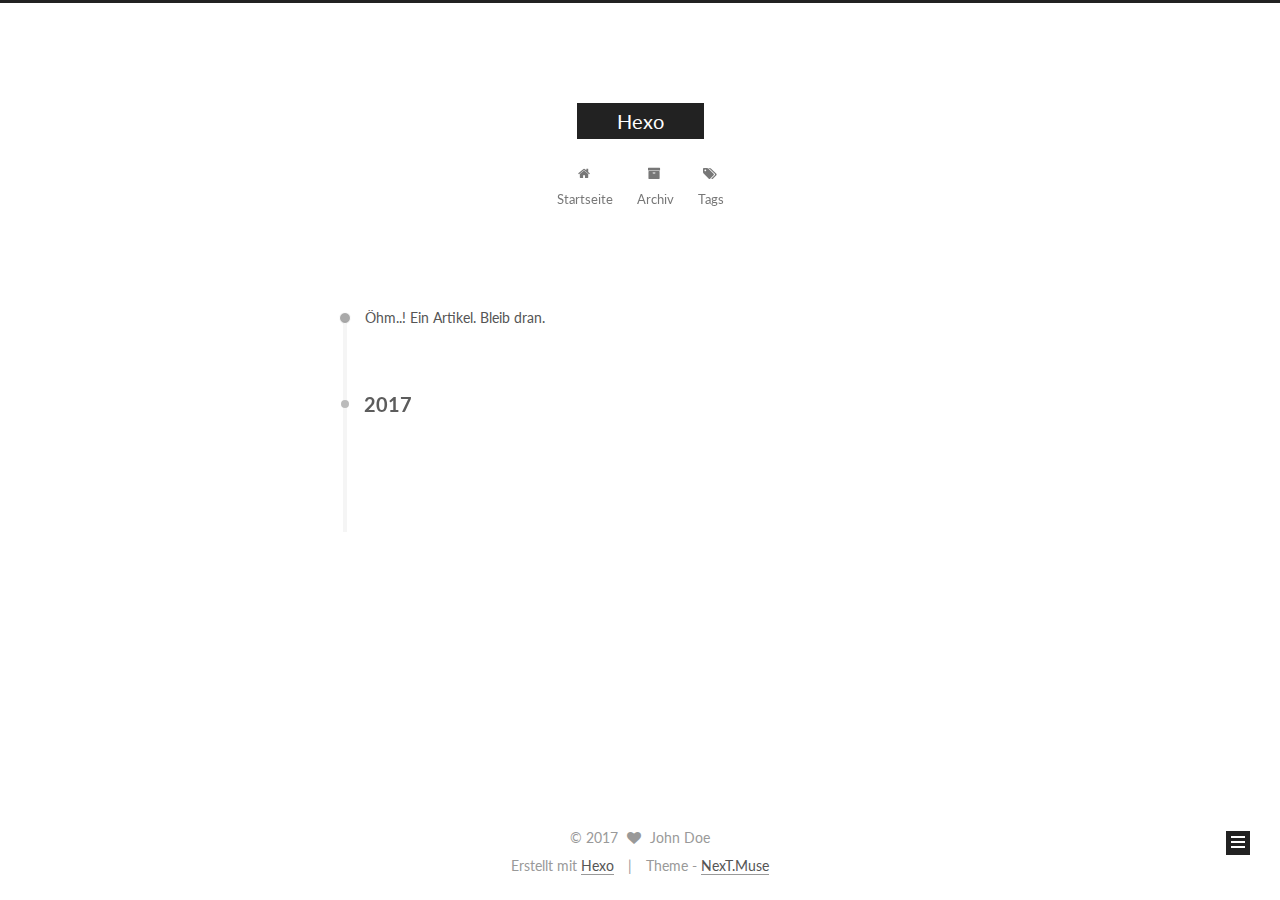
==== commit 72a46b13: "Site updated: 2017-03-04 13:12:39" ====
--- a/archives/index.html
+++ b/archives/index.html
@@ -246,7 +246,7 @@
       
         
       
-      Öhm..! Insgesamt 3 Artikel. Bleib dran.
+      Öhm..! Ein Artikel. Bleib dran.
     </span>
 
     
@@ -281,80 +281,6 @@
       <div class="post-meta">
         <time class="post-time" itemprop="dateCreated"
               datetime="2017-03-04T13:09:16+08:00"
-              content="2017-03-04" >
-          03-04
-        </time>
-      </div>
-
-    </header>
-  </article>
-
-
-
-    
-
-      
-      
-      
-
-      
-      
-
-      
-
-  <article class="post post-type-normal" itemscope itemtype="http://schema.org/Article">
-    <header class="post-header">
-
-      <h1 class="post-title">
-        
-            <a class="post-title-link" href="/2017/03/04/Hello-World-0/" itemprop="url">
-              
-                <span itemprop="name">Hello World!</span>
-              
-            </a>
-        
-      </h1>
-
-      <div class="post-meta">
-        <time class="post-time" itemprop="dateCreated"
-              datetime="2017-03-04T11:02:02+08:00"
-              content="2017-03-04" >
-          03-04
-        </time>
-      </div>
-
-    </header>
-  </article>
-
-
-
-    
-
-      
-      
-      
-
-      
-      
-
-      
-
-  <article class="post post-type-normal" itemscope itemtype="http://schema.org/Article">
-    <header class="post-header">
-
-      <h1 class="post-title">
-        
-            <a class="post-title-link" href="/2017/03/04/hello-world/" itemprop="url">
-              
-                <span itemprop="name">Hello World</span>
-              
-            </a>
-        
-      </h1>
-
-      <div class="post-meta">
-        <time class="post-time" itemprop="dateCreated"
-              datetime="2017-03-04T11:00:13+08:00"
               content="2017-03-04" >
           03-04
         </time>
@@ -413,7 +339,7 @@
           
             <div class="site-state-item site-state-posts">
               <a href="/archives">
-                <span class="site-state-item-count">3</span>
+                <span class="site-state-item-count">1</span>
                 <span class="site-state-item-name">Artikel</span>
               </a>
             </div>
--- a/css/main.css
+++ b/css/main.css
@@ -1698,7 +1698,7 @@
   width: 4px;
   height: 4px;
   border-radius: 50%;
-  background: #c8ff29;
+  background: #fffbff;
 }
 .links-of-blogroll {
   font-size: 13px;
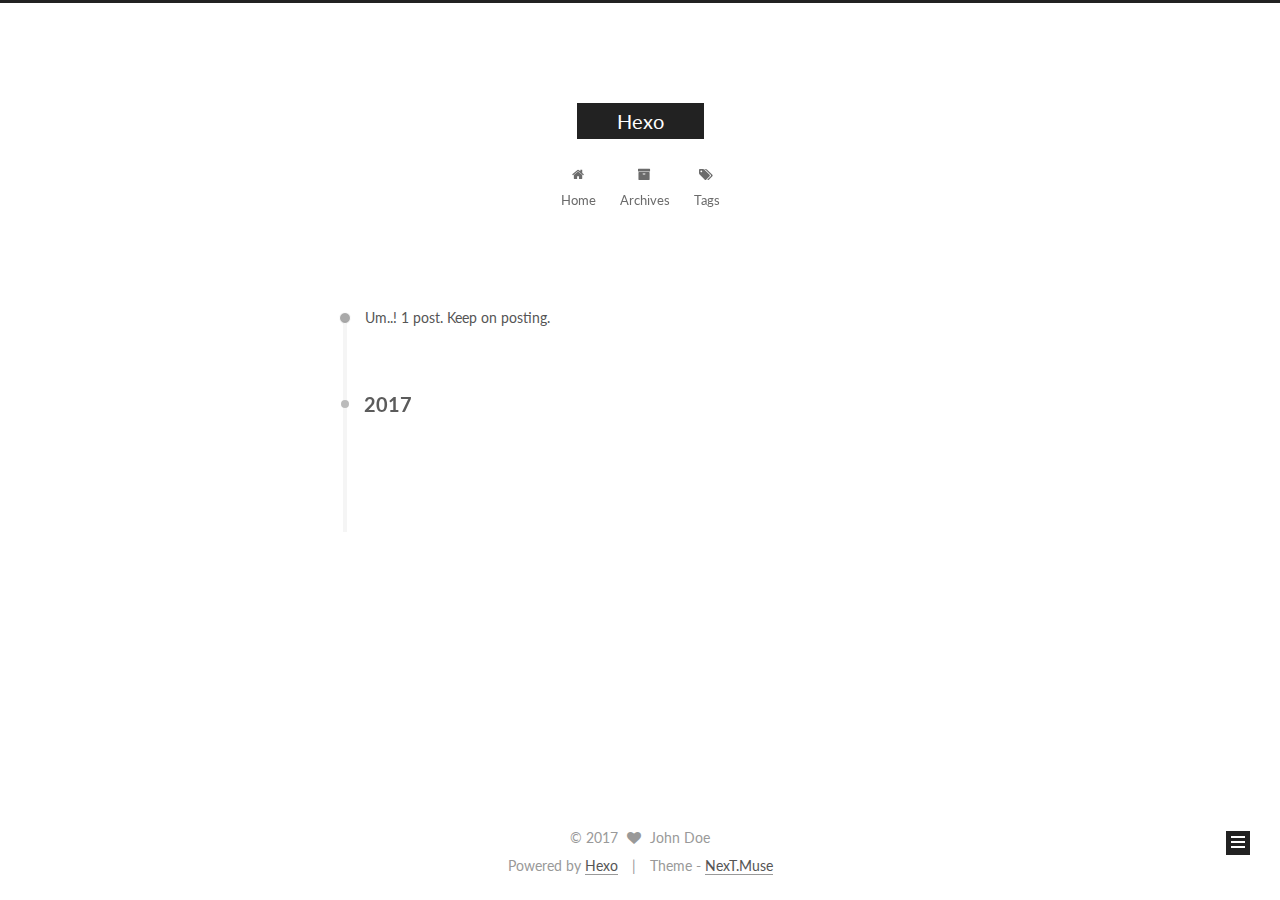
==== commit 5d673a79: "Site updated: 2017-03-04 13:44:40" ====
--- a/archives/index.html
+++ b/archives/index.html
@@ -128,7 +128,7 @@
 
 
 
-  <title> Archiv | Hexo </title>
+  <title> Archive | Hexo </title>
 </head>
 
 <body itemscope itemtype="http://schema.org/WebPage" lang="">
@@ -194,7 +194,7 @@
             
               <i class="menu-item-icon fa fa-fw fa-home"></i> <br />
             
-            Startseite
+            Home
           </a>
         </li>
       
@@ -204,7 +204,7 @@
             
               <i class="menu-item-icon fa fa-fw fa-archive"></i> <br />
             
-            Archiv
+            Archives
           </a>
         </li>
       
@@ -246,7 +246,7 @@
       
         
       
-      Öhm..! Ein Artikel. Bleib dran.
+      Um..! 1 post. Keep on posting.
     </span>
 
     
@@ -340,7 +340,7 @@
             <div class="site-state-item site-state-posts">
               <a href="/archives">
                 <span class="site-state-item-count">1</span>
-                <span class="site-state-item-name">Artikel</span>
+                <span class="site-state-item-name">posts</span>
               </a>
             </div>
           
@@ -401,7 +401,7 @@
 
 
 <div class="powered-by">
-  Erstellt mit  <a class="theme-link" href="https://hexo.io">Hexo</a>
+  Powered by <a class="theme-link" href="https://hexo.io">Hexo</a>
 </div>
 
 <div class="theme-info">
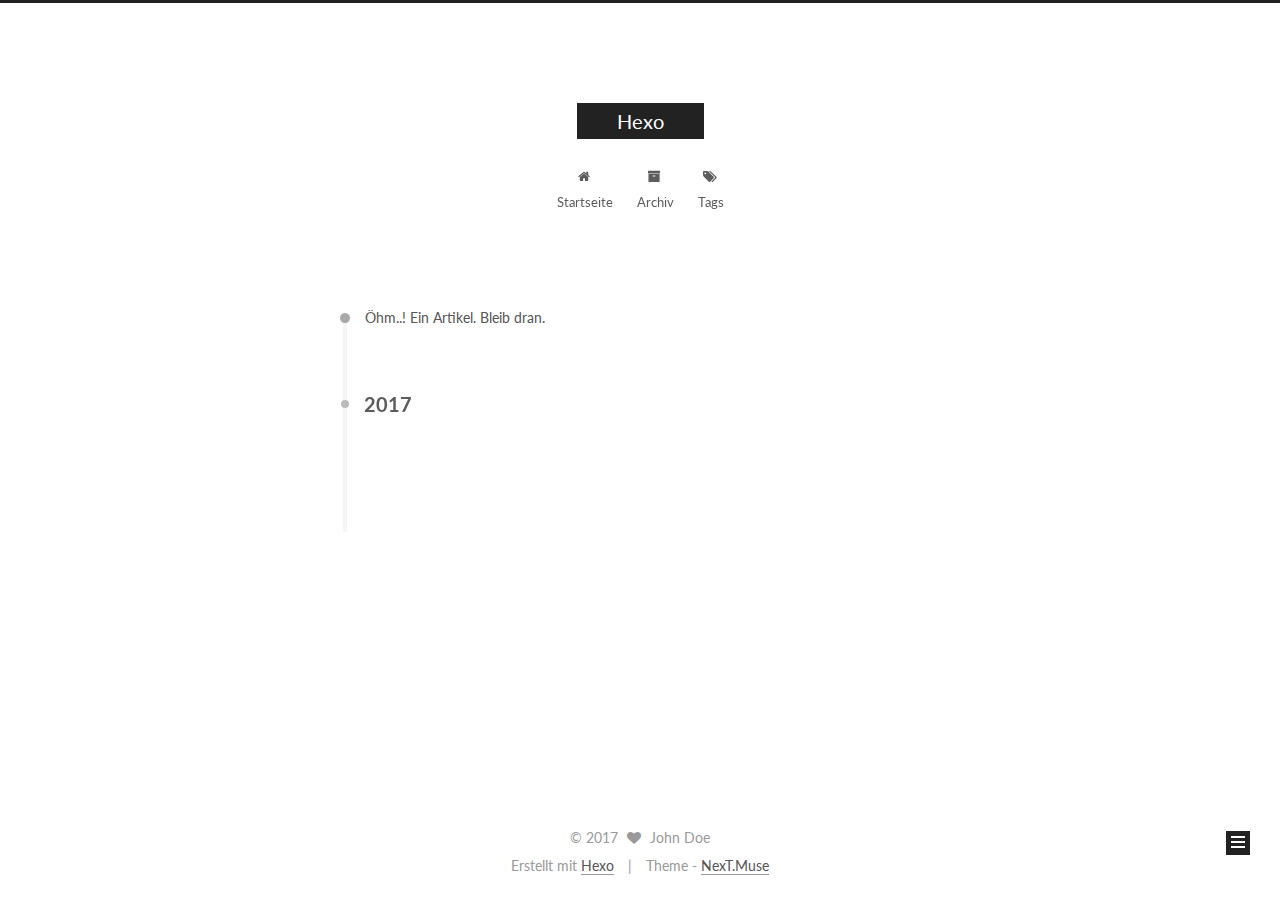
==== commit 65a43388: "Site updated: 2017-03-04 13:46:00" ====
--- a/archives/index.html
+++ b/archives/index.html
@@ -128,7 +128,7 @@
 
 
 
-  <title> Archive | Hexo </title>
+  <title> Archiv | Hexo </title>
 </head>
 
 <body itemscope itemtype="http://schema.org/WebPage" lang="">
@@ -194,7 +194,7 @@
             
               <i class="menu-item-icon fa fa-fw fa-home"></i> <br />
             
-            Home
+            Startseite
           </a>
         </li>
       
@@ -204,7 +204,7 @@
             
               <i class="menu-item-icon fa fa-fw fa-archive"></i> <br />
             
-            Archives
+            Archiv
           </a>
         </li>
       
@@ -246,7 +246,7 @@
       
         
       
-      Um..! 1 post. Keep on posting.
+      Öhm..! Ein Artikel. Bleib dran.
     </span>
 
     
@@ -340,7 +340,7 @@
             <div class="site-state-item site-state-posts">
               <a href="/archives">
                 <span class="site-state-item-count">1</span>
-                <span class="site-state-item-name">posts</span>
+                <span class="site-state-item-name">Artikel</span>
               </a>
             </div>
           
@@ -401,7 +401,7 @@
 
 
 <div class="powered-by">
-  Powered by <a class="theme-link" href="https://hexo.io">Hexo</a>
+  Erstellt mit  <a class="theme-link" href="https://hexo.io">Hexo</a>
 </div>
 
 <div class="theme-info">
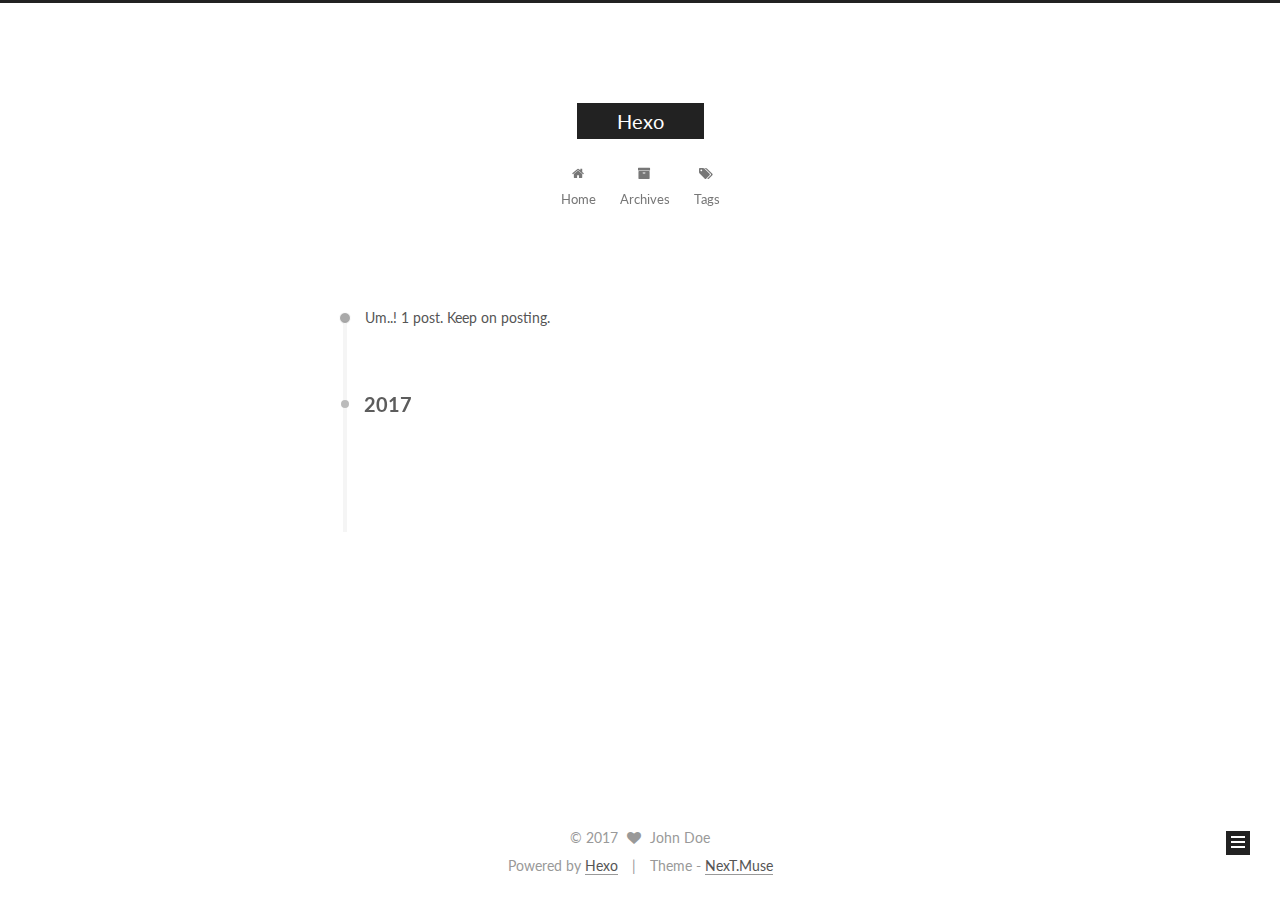
==== commit 085c4735: "Site updated: 2017-03-04 22:10:34" ====
--- a/archives/index.html
+++ b/archives/index.html
@@ -128,7 +128,7 @@
 
 
 
-  <title> Archiv | Hexo </title>
+  <title> Archive | Hexo </title>
 </head>
 
 <body itemscope itemtype="http://schema.org/WebPage" lang="">
@@ -194,7 +194,7 @@
             
               <i class="menu-item-icon fa fa-fw fa-home"></i> <br />
             
-            Startseite
+            Home
           </a>
         </li>
       
@@ -204,7 +204,7 @@
             
               <i class="menu-item-icon fa fa-fw fa-archive"></i> <br />
             
-            Archiv
+            Archives
           </a>
         </li>
       
@@ -246,7 +246,7 @@
       
         
       
-      Öhm..! Ein Artikel. Bleib dran.
+      Um..! 1 post. Keep on posting.
     </span>
 
     
@@ -340,7 +340,7 @@
             <div class="site-state-item site-state-posts">
               <a href="/archives">
                 <span class="site-state-item-count">1</span>
-                <span class="site-state-item-name">Artikel</span>
+                <span class="site-state-item-name">posts</span>
               </a>
             </div>
           
@@ -401,7 +401,7 @@
 
 
 <div class="powered-by">
-  Erstellt mit  <a class="theme-link" href="https://hexo.io">Hexo</a>
+  Powered by <a class="theme-link" href="https://hexo.io">Hexo</a>
 </div>
 
 <div class="theme-info">
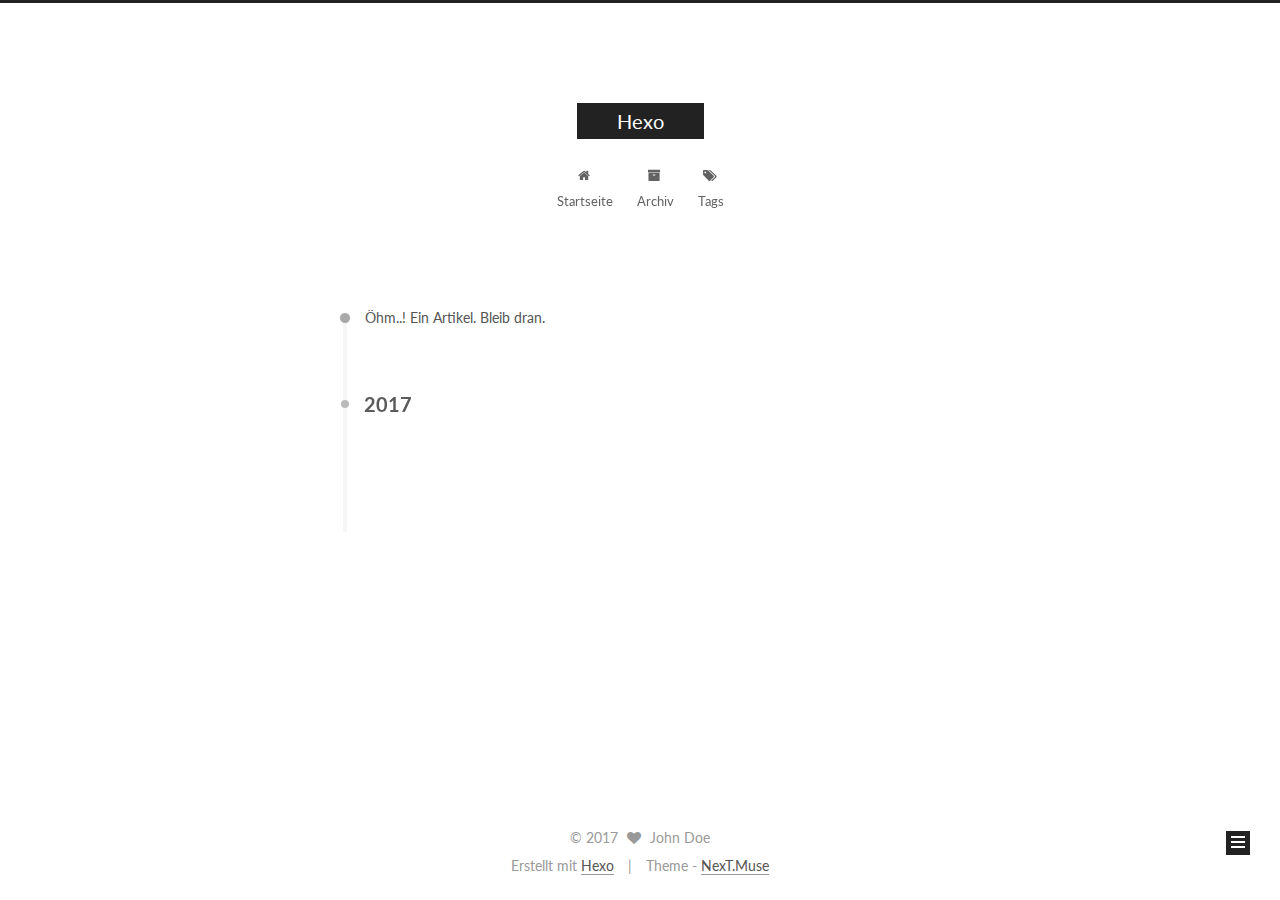
==== commit b32a035f: "Site updated: 2017-03-05 12:43:15" ====
--- a/archives/index.html
+++ b/archives/index.html
@@ -128,7 +128,7 @@
 
 
 
-  <title> Archive | Hexo </title>
+  <title> Archiv | Hexo </title>
 </head>
 
 <body itemscope itemtype="http://schema.org/WebPage" lang="">
@@ -194,7 +194,7 @@
             
               <i class="menu-item-icon fa fa-fw fa-home"></i> <br />
             
-            Home
+            Startseite
           </a>
         </li>
       
@@ -204,7 +204,7 @@
             
               <i class="menu-item-icon fa fa-fw fa-archive"></i> <br />
             
-            Archives
+            Archiv
           </a>
         </li>
       
@@ -246,7 +246,7 @@
       
         
       
-      Um..! 1 post. Keep on posting.
+      Öhm..! Ein Artikel. Bleib dran.
     </span>
 
     
@@ -340,7 +340,7 @@
             <div class="site-state-item site-state-posts">
               <a href="/archives">
                 <span class="site-state-item-count">1</span>
-                <span class="site-state-item-name">posts</span>
+                <span class="site-state-item-name">Artikel</span>
               </a>
             </div>
           
@@ -401,7 +401,7 @@
 
 
 <div class="powered-by">
-  Powered by <a class="theme-link" href="https://hexo.io">Hexo</a>
+  Erstellt mit  <a class="theme-link" href="https://hexo.io">Hexo</a>
 </div>
 
 <div class="theme-info">
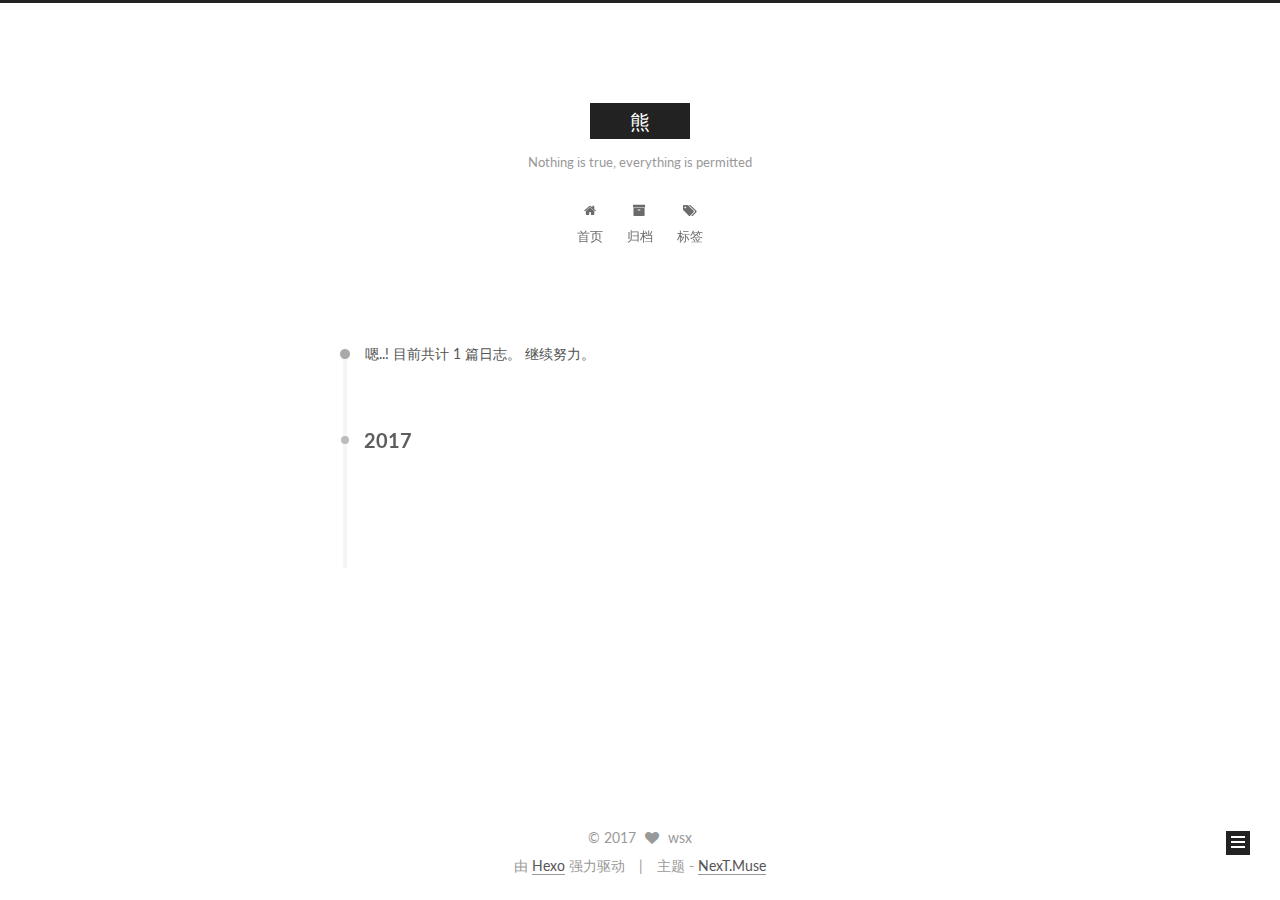
==== commit 7d00699c: "Site updated: 2017-03-06 19:56:24" ====
--- a/archives/index.html
+++ b/archives/index.html
@@ -5,7 +5,7 @@
   
 
 
-<html class="theme-next muse use-motion" lang="">
+<html class="theme-next muse use-motion" lang="zh-Hans">
 <head>
   <meta charset="UTF-8"/>
 <meta http-equiv="X-UA-Compatible" content="IE=edge" />
@@ -77,24 +77,27 @@
 
 
 
-  <link rel="alternate" href="/atom.xml" title="Hexo" type="application/atom+xml" />
-
-
-
-
-  <link rel="shortcut icon" type="image/x-icon" href="/favicon.ico?v=5.1.0" />
-
-
-
-
-
-
+  <link rel="alternate" href="/atom.xml" title="熊" type="application/atom+xml" />
+
+
+
+
+  <link rel="shortcut icon" type="image/x-icon" href="/favorite.PNG?v=5.1.0" />
+
+
+
+
+
+
+<meta name="description" content="my blog">
 <meta property="og:type" content="website">
-<meta property="og:title" content="Hexo">
+<meta property="og:title" content="熊">
 <meta property="og:url" content="http://yoursite.com/archives/index.html">
-<meta property="og:site_name" content="Hexo">
+<meta property="og:site_name" content="熊">
+<meta property="og:description" content="my blog">
 <meta name="twitter:card" content="summary">
-<meta name="twitter:title" content="Hexo">
+<meta name="twitter:title" content="熊">
+<meta name="twitter:description" content="my blog">
 
 
 
@@ -108,7 +111,7 @@
     motion: true,
     duoshuo: {
       userId: '0',
-      author: 'Author'
+      author: '博主'
     },
     algolia: {
       applicationID: '',
@@ -128,10 +131,10 @@
 
 
 
-  <title> Archiv | Hexo </title>
+  <title> 归档 | 熊 </title>
 </head>
 
-<body itemscope itemtype="http://schema.org/WebPage" lang="">
+<body itemscope itemtype="http://schema.org/WebPage" lang="zh-Hans">
 
   
 
@@ -164,12 +167,12 @@
     <div class="custom-logo-site-title">
       <a href="/"  class="brand" rel="start">
         <span class="logo-line-before"><i></i></span>
-        <span class="site-title">Hexo</span>
+        <span class="site-title">熊</span>
         <span class="logo-line-after"><i></i></span>
       </a>
     </div>
       
-        <p class="site-subtitle"></p>
+        <p class="site-subtitle">Nothing is true, everything is permitted</p>
       
   </div>
 
@@ -194,7 +197,7 @@
             
               <i class="menu-item-icon fa fa-fw fa-home"></i> <br />
             
-            Startseite
+            首页
           </a>
         </li>
       
@@ -204,7 +207,7 @@
             
               <i class="menu-item-icon fa fa-fw fa-archive"></i> <br />
             
-            Archiv
+            归档
           </a>
         </li>
       
@@ -214,7 +217,7 @@
             
               <i class="menu-item-icon fa fa-fw fa-tags"></i> <br />
             
-            Tags
+            标签
           </a>
         </li>
       
@@ -246,7 +249,7 @@
       
         
       
-      Öhm..! Ein Artikel. Bleib dran.
+      嗯..! 目前共计 1 篇日志。 继续努力。
     </span>
 
     
@@ -327,11 +330,11 @@
       <section class="site-overview sidebar-panel sidebar-panel-active">
         <div class="site-author motion-element" itemprop="author" itemscope itemtype="http://schema.org/Person">
           <img class="site-author-image" itemprop="image"
-               src="/images/avatar.gif"
-               alt="John Doe" />
-          <p class="site-author-name" itemprop="name">John Doe</p>
+               src="/images/favorite.PNG"
+               alt="wsx" />
+          <p class="site-author-name" itemprop="name">wsx</p>
            
-              <p class="site-description motion-element" itemprop="description"></p>
+              <p class="site-description motion-element" itemprop="description">my blog</p>
           
         </div>
         <nav class="site-state motion-element">
@@ -340,7 +343,7 @@
             <div class="site-state-item site-state-posts">
               <a href="/archives">
                 <span class="site-state-item-count">1</span>
-                <span class="site-state-item-name">Artikel</span>
+                <span class="site-state-item-name">日志</span>
               </a>
             </div>
           
@@ -396,16 +399,16 @@
   <span class="with-love">
     <i class="fa fa-heart"></i>
   </span>
-  <span class="author" itemprop="copyrightHolder">John Doe</span>
+  <span class="author" itemprop="copyrightHolder">wsx</span>
 </div>
 
 
 <div class="powered-by">
-  Erstellt mit  <a class="theme-link" href="https://hexo.io">Hexo</a>
+  由 <a class="theme-link" href="https://hexo.io">Hexo</a> 强力驱动
 </div>
 
 <div class="theme-info">
-  Theme -
+  主题 -
   <a class="theme-link" href="https://github.com/iissnan/hexo-theme-next">
     NexT.Muse
   </a>
--- a/css/main.css
+++ b/css/main.css
@@ -1698,7 +1698,7 @@
   width: 4px;
   height: 4px;
   border-radius: 50%;
-  background: #fffbff;
+  background: #5c0842;
 }
 .links-of-blogroll {
   font-size: 13px;
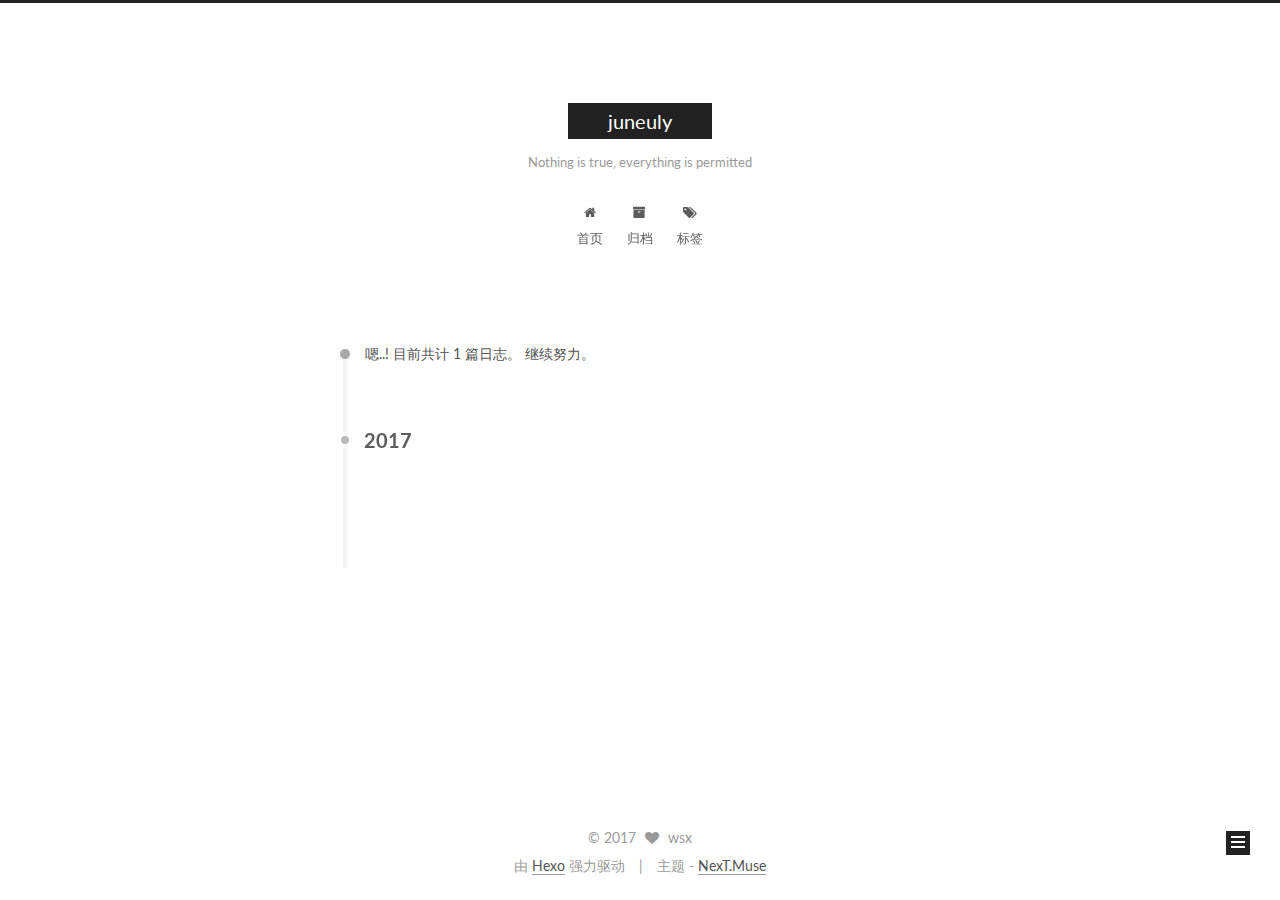
==== commit 5b2c1dc5: "Site updated: 2017-08-09 10:29:02" ====
--- a/archives/index.html
+++ b/archives/index.html
@@ -77,7 +77,7 @@
 
 
 
-  <link rel="alternate" href="/atom.xml" title="熊" type="application/atom+xml" />
+  <link rel="alternate" href="/atom.xml" title="juneuly" type="application/atom+xml" />
 
 
 
@@ -91,12 +91,12 @@
 
 <meta name="description" content="my blog">
 <meta property="og:type" content="website">
-<meta property="og:title" content="熊">
+<meta property="og:title" content="juneuly">
 <meta property="og:url" content="http://yoursite.com/archives/index.html">
-<meta property="og:site_name" content="熊">
+<meta property="og:site_name" content="juneuly">
 <meta property="og:description" content="my blog">
 <meta name="twitter:card" content="summary">
-<meta name="twitter:title" content="熊">
+<meta name="twitter:title" content="juneuly">
 <meta name="twitter:description" content="my blog">
 
 
@@ -131,7 +131,7 @@
 
 
 
-  <title> 归档 | 熊 </title>
+  <title> 归档 | juneuly </title>
 </head>
 
 <body itemscope itemtype="http://schema.org/WebPage" lang="zh-Hans">
@@ -167,7 +167,7 @@
     <div class="custom-logo-site-title">
       <a href="/"  class="brand" rel="start">
         <span class="logo-line-before"><i></i></span>
-        <span class="site-title">熊</span>
+        <span class="site-title">juneuly</span>
         <span class="logo-line-after"><i></i></span>
       </a>
     </div>
